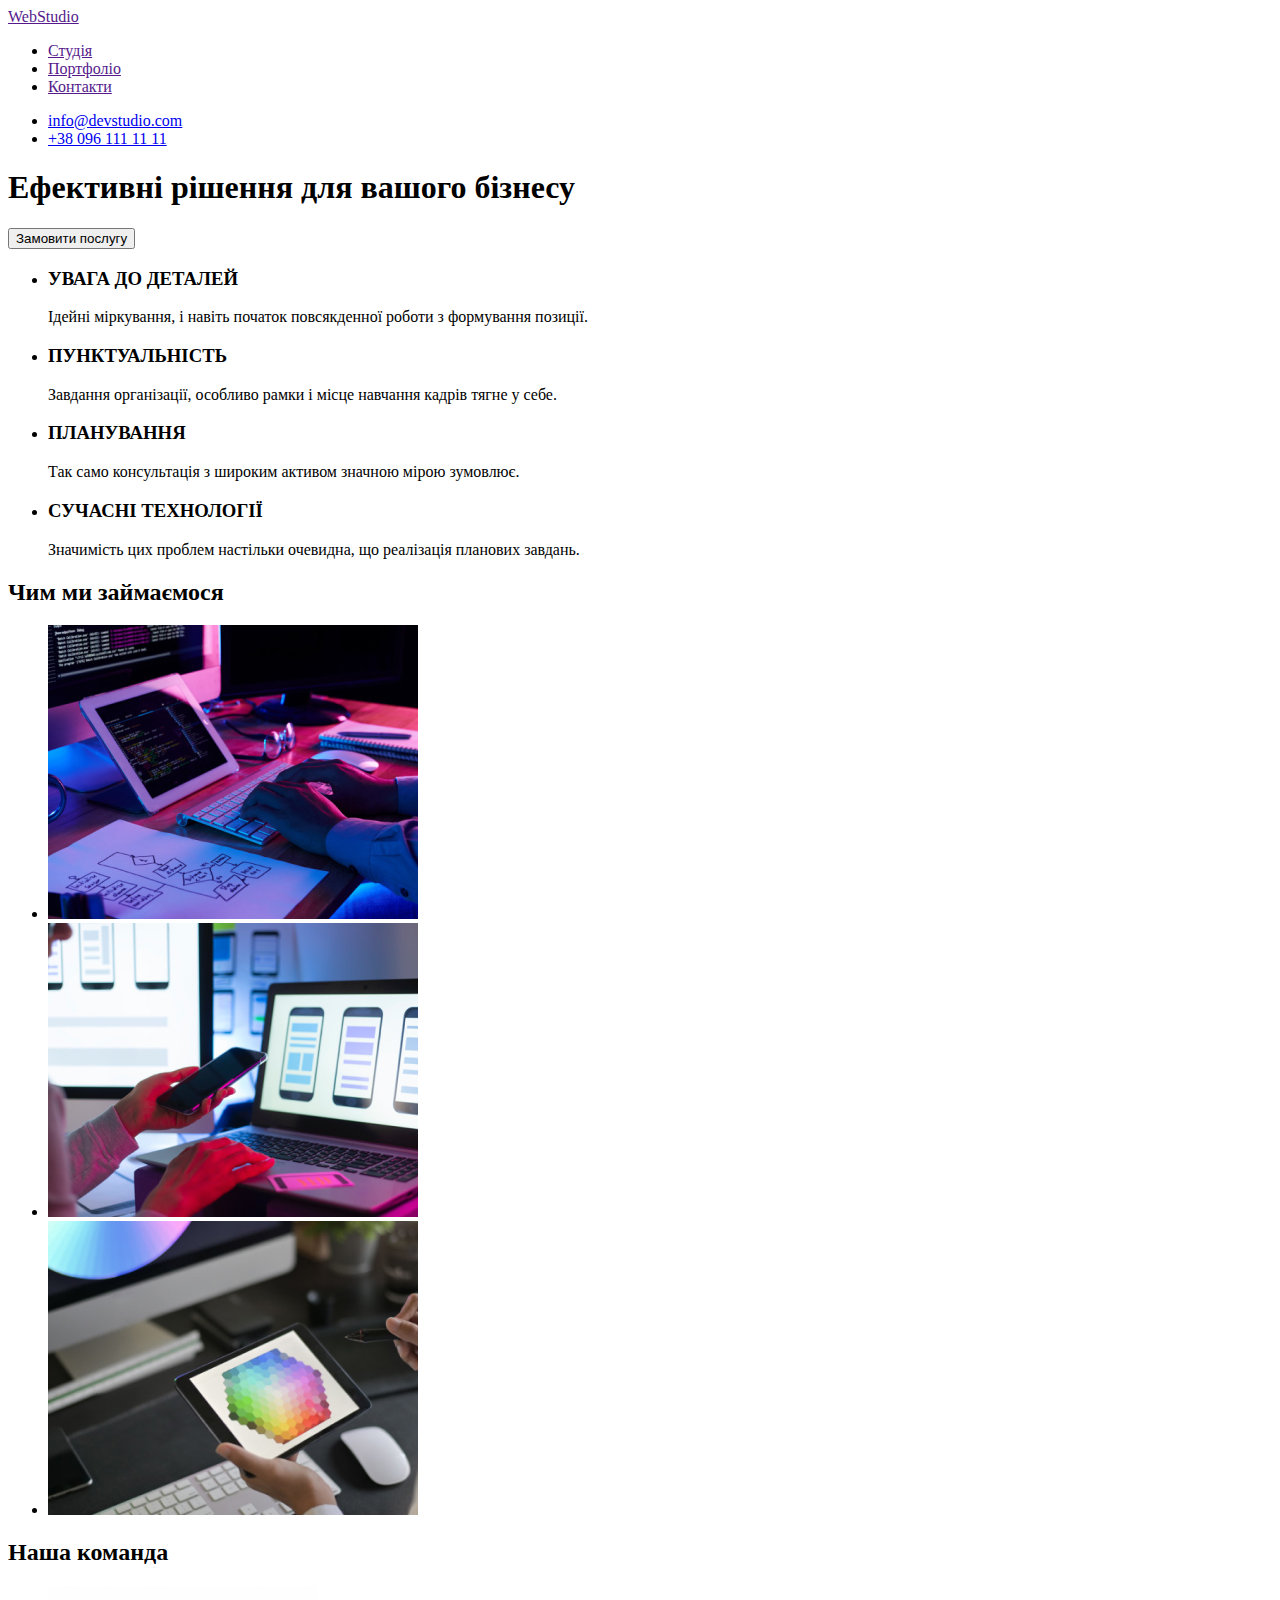
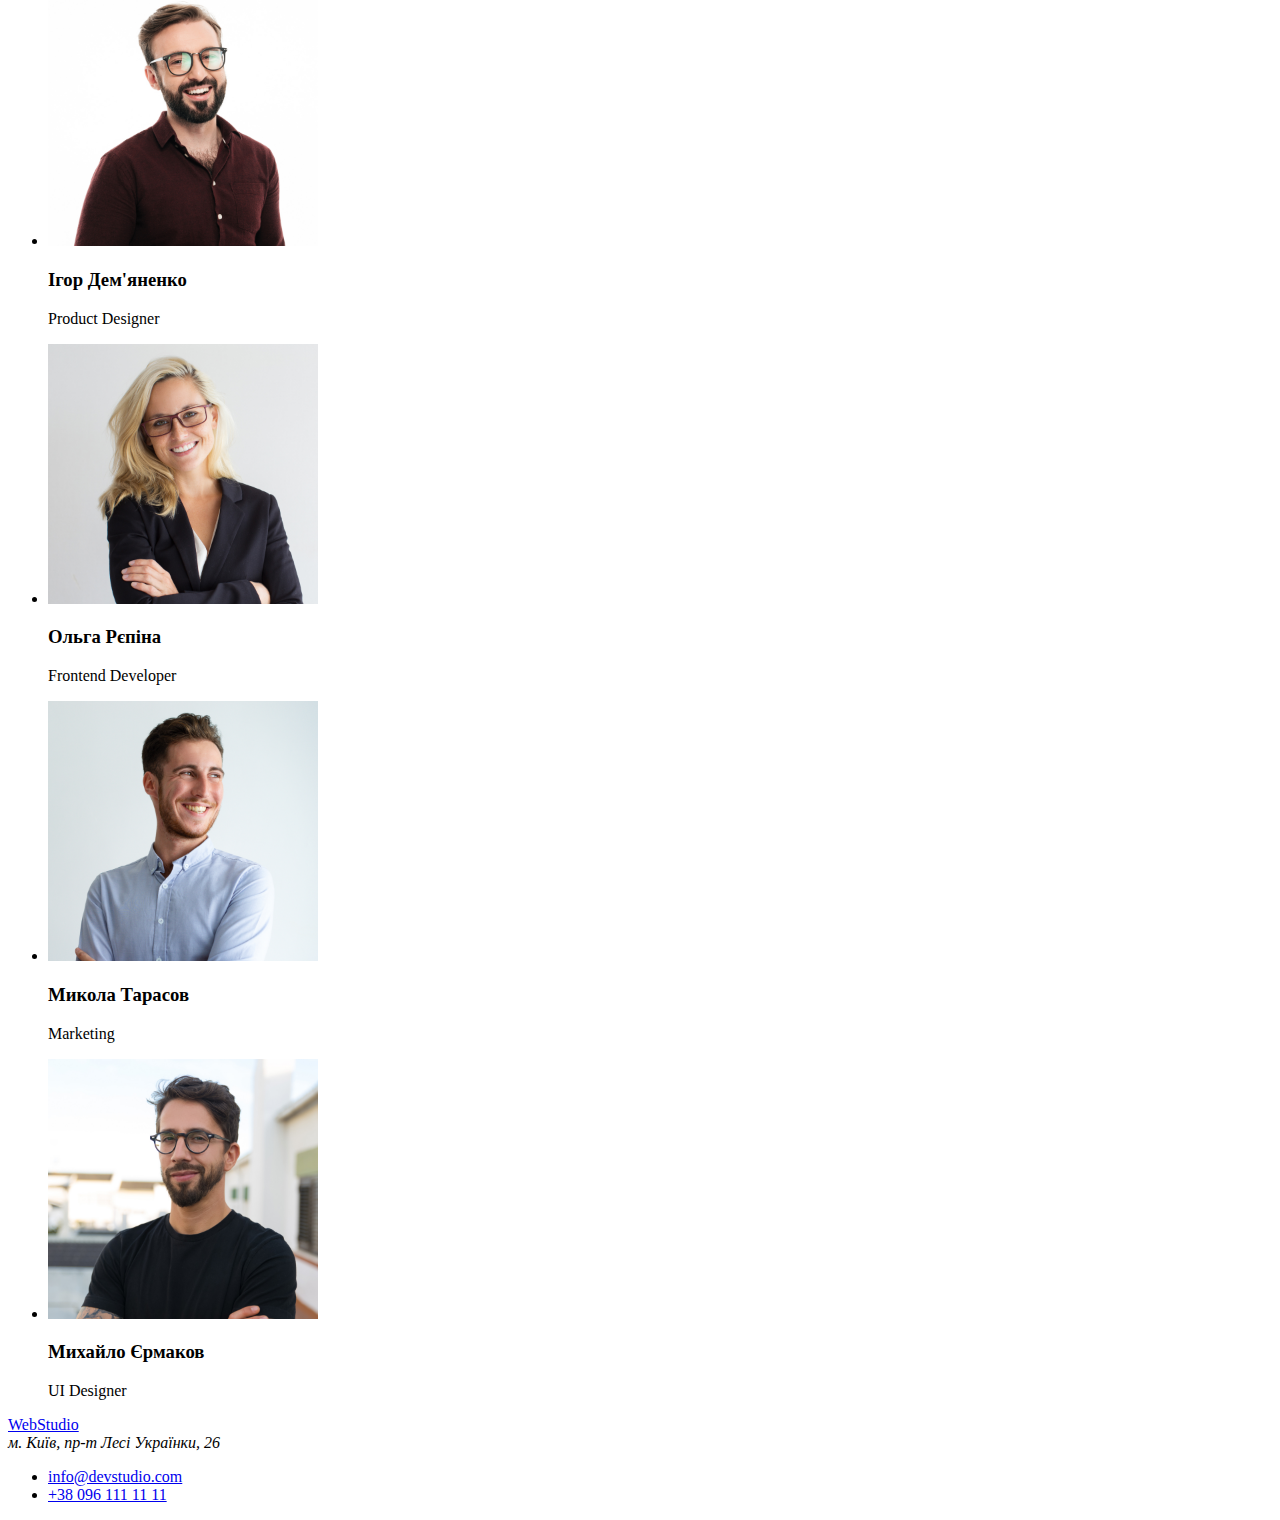
==== index.html @ b0138ae0 "add styles" ====
<!DOCTYPE html>
<html lang="uk">
  <head>
    <meta charset="UTF-8" />
    <meta http-equiv="X-UA-Compatible" content="IE=edge" />
    <meta name="viewport" content="width=device-width, initial-scale=1.0" />
    <title>Document</title>
    <link rel="stylesheet" href="./css/styles.css">
    <link href="https://fonts.googleapis.com/css2?family=Raleway:wght@700&family=Roboto:wght@400;500;700;900&display=swap" rel="stylesheet">
  </head>

  <body>
    <!--Верхня частина-->
    <header>
      <a href="">WebStudio</a>
      <nav>
        <ul>
          <li><a href="">Студія</a></li>
          <li><a href="">Портфоліо</a></li>
          <li><a href="">Контакти</a></li>
        </ul>
      </nav>
      <ul>
        <li><a href="mailto:info@devstudio.com">info@devstudio.com</a></li>
        <li><a href="tel:+380961111111">+38 096 111 11 11</a></li>
      </ul>
    </header>

    <main>
      <!--Головна частина-->
      <section class="">
        <h1 class="">Ефективні рішення для вашого бізнесу</h1>

        <button type="button">Замовити послугу</button>
      </section>

      <section class="">
        <h2 hidden class="">Переваги</h2>
        <ul>
          <li>
            <h3 class="" >УВАГА ДО ДЕТАЛЕЙ</h3>
            <p class="" >
              Iдейні міркування, і навіть початок повсякденної роботи з
              формування позиції.
            </p>
          </li>
          <li>
            <h3 class="">ПУНКТУАЛЬНІСТЬ</h3>
            <p class="">
              Завдання організації, особливо рамки і місце навчання кадрів тягне
              у себе.
            </p>
          </li>
          <li>
            <h3 class="">ПЛАНУВАННЯ</h3>
            <p class="">
              Так само консультація з широким активом значною мірою зумовлює.
            </p>
          </li>
          <li>
            <h3 class="">СУЧАСНІ ТЕХНОЛОГІЇ</h3>
            <p class="">
              Значимість цих проблем настільки очевидна, що реалізація планових
              завдань.
            </p>
          </li>
        </ul>
      </section>

      <section>
        <!--Блок чим ми займаємося-->
        <h2>Чим ми займаємося</h2>
        <ul>
          <li>
            <img src="./images/img4.jpg" alt="Написання коду" width="370" />
          </li>
          <li>
            <img
              src="./images/img5.jpg"
              alt="Написання коду для смартфону"
              width="370"
            />
          </li>
          <li>
            <img
              src="./images/img6.jpg"
              alt="Планшет з набором кольорів"
              width="370"
            />
          </li>
        </ul>
      </section>

      <section class="">
        <!--Блок наша команда-->
        <h2 class="">Наша команда</h2>
        <ul>
          <li>
            <img src="./images/img.jpg" alt="чоловік в окулярах" width="270" />
            <h3>Ігор Дем'яненко</h3>
            <p>Product Designer</p>
          </li>

          <li>
            <img
              src="./images/img1.jpg"
              alt="Блондинка в окулярах "
              width="270"
            />
            <h3>Ольга Рєпіна</h3>
            <p>Frontend Developer</p>
          </li>

          <li>
            <img src="./images/img2.jpg" alt="чоловік з бородою" width="270" />
            <h3>Микола Тарасов</h3>
            <p>Marketing</p>
          </li>

          <li>
            <img
              src="./images/img3.jpg"
              alt="чоловік в окулярах з бородою"
              width="270"
            />
            <h3>Михайло Єрмаков</h3>
            <p>UI Designer</p>
          </li>
        </ul>
      </section>
    </main>

    <footer>
      <!--Підвал сторінки-->
      <a href="./index.html">WebStudio</a>
      <address>м. Київ, пр-т Лесі Українки, 26</address>

      <ul>
        <li><a href="mailto:info@devstudio.com">info@devstudio.com</a></li>
        <li><a href="tel:+380961111111">+38 096 111 11 11</a></li>
      </ul>
    </footer>
  </body>
</html>
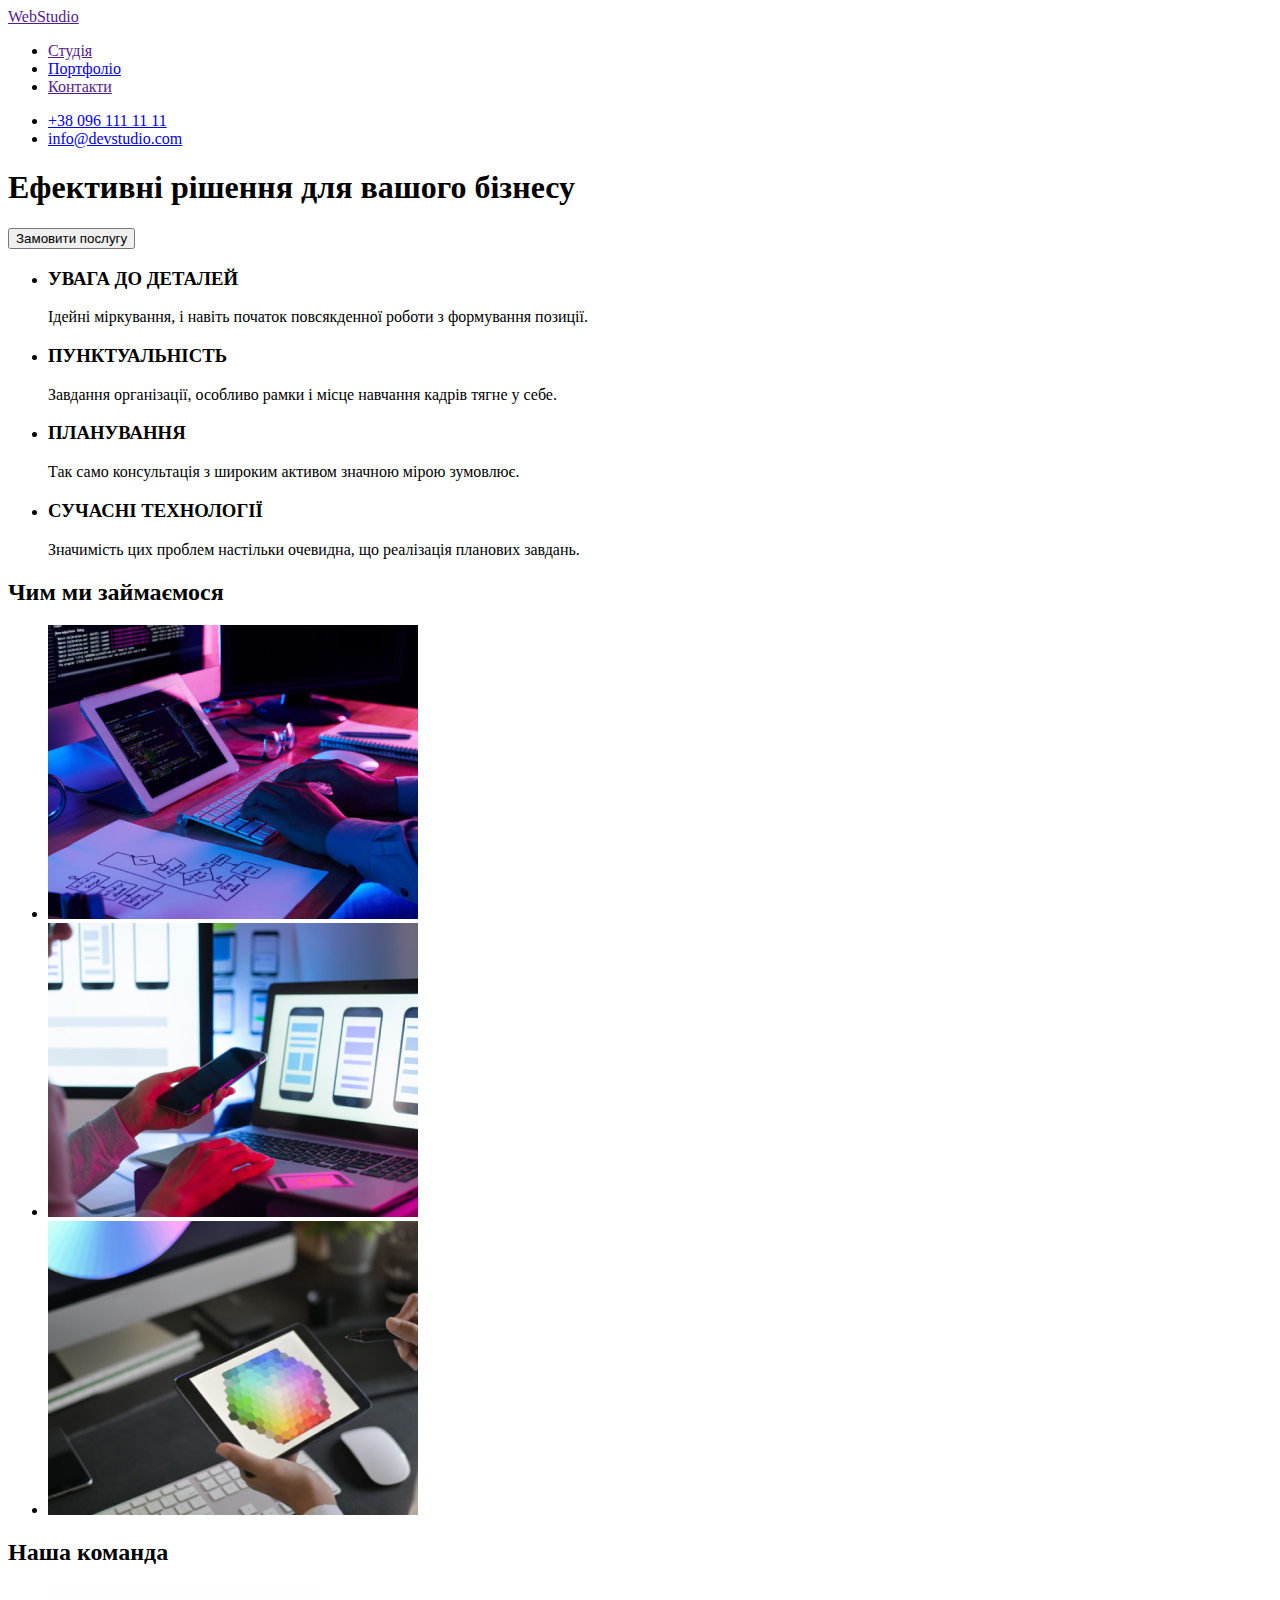
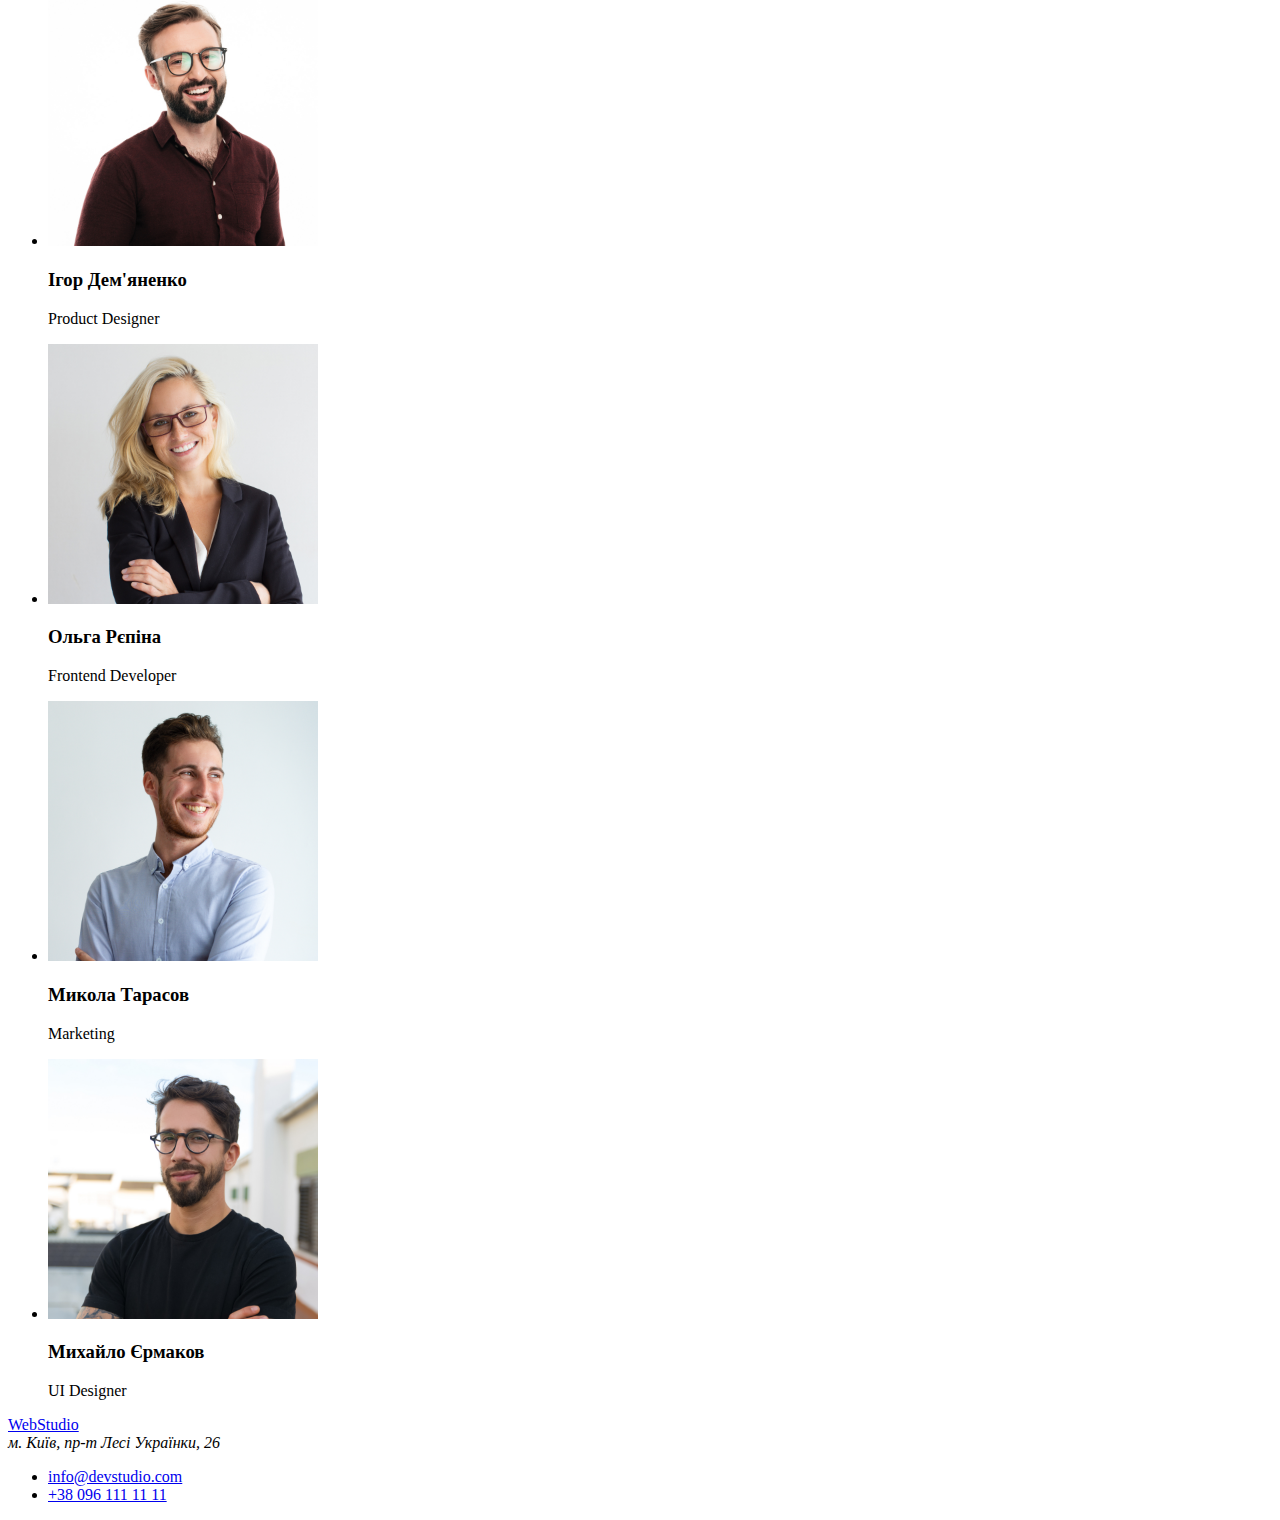
==== commit e9f4cb88: "add styless" ====
--- a/index.html
+++ b/index.html
@@ -5,61 +5,67 @@
     <meta http-equiv="X-UA-Compatible" content="IE=edge" />
     <meta name="viewport" content="width=device-width, initial-scale=1.0" />
     <title>Document</title>
-    <link rel="stylesheet" href="./css/styles.css">
-    <link href="https://fonts.googleapis.com/css2?family=Raleway:wght@700&family=Roboto:wght@400;500;700;900&display=swap" rel="stylesheet">
+    <link
+      href="https://fonts.googleapis.com/css2?family=Raleway:wght@700&family=Roboto:wght@400;500;700;900&display=swap"
+      rel="stylesheet"
+    />
+    <link rel="stylesheet" href="./css/styles.css" />
+    
   </head>
 
-  <body>
+  <body class="page">
     <!--Верхня частина-->
-    <header>
-      <a href="">WebStudio</a>
-      <nav>
-        <ul>
-          <li><a href="">Студія</a></li>
-          <li><a href="">Портфоліо</a></li>
-          <li><a href="">Контакти</a></li>
+    <header class="header">
+      <a clas="logo" href="">WebStudio</a>
+      <nav class="header-nav">
+        <ul class="list">
+          <li class="list-item" clas="list-iitem-studio"><a href="">Студія</a></li>
+          <li class="list-item"><a href="./portfolio.html">Портфоліо</a></li>
+          <li class="list-item"><a href="">Контакти</a></li>
         </ul>
       </nav>
       <ul>
-        <li><a href="mailto:info@devstudio.com">info@devstudio.com</a></li>
-        <li><a href="tel:+380961111111">+38 096 111 11 11</a></li>
+        <li class="link"><a class="link-text" href="tel:+380961111111">+38 096 111 11 11</a></li>
+        <li class="link">
+          <a class="link-text" href="mailto:info@devstudio.com">info@devstudio.com</a>
+        </li>
       </ul>
     </header>
 
     <main>
       <!--Головна частина-->
-      <section class="">
-        <h1 class="">Ефективні рішення для вашого бізнесу</h1>
+      <section class="main">
+        <h1>Ефективні рішення для вашого бізнесу</h1>
 
-        <button type="button">Замовити послугу</button>
+        <button class="btn" type="btn">Замовити послугу</button>
       </section>
 
-      <section class="">
+      <section class="group">
         <h2 hidden class="">Переваги</h2>
         <ul>
           <li>
-            <h3 class="" >УВАГА ДО ДЕТАЛЕЙ</h3>
-            <p class="" >
+            <h3 class="group-name">УВАГА ДО ДЕТАЛЕЙ</h3>
+            <p class="group-text">
               Iдейні міркування, і навіть початок повсякденної роботи з
               формування позиції.
             </p>
           </li>
           <li>
-            <h3 class="">ПУНКТУАЛЬНІСТЬ</h3>
-            <p class="">
+            <h3 class="group-name">ПУНКТУАЛЬНІСТЬ</h3>
+            <p class="group-text">
               Завдання організації, особливо рамки і місце навчання кадрів тягне
               у себе.
             </p>
           </li>
           <li>
-            <h3 class="">ПЛАНУВАННЯ</h3>
-            <p class="">
+            <h3 class="group-name">ПЛАНУВАННЯ</h3>
+            <p class="group-text">
               Так само консультація з широким активом значною мірою зумовлює.
             </p>
           </li>
           <li>
-            <h3 class="">СУЧАСНІ ТЕХНОЛОГІЇ</h3>
-            <p class="">
+            <h3 class="group-name">СУЧАСНІ ТЕХНОЛОГІЇ</h3>
+            <p class="group-text">
               Значимість цих проблем настільки очевидна, що реалізація планових
               завдань.
             </p>
@@ -67,7 +73,7 @@
         </ul>
       </section>
 
-      <section>
+      <section class="duty">
         <!--Блок чим ми займаємося-->
         <h2>Чим ми займаємося</h2>
         <ul>
@@ -91,7 +97,7 @@
         </ul>
       </section>
 
-      <section class="">
+      <section class="team">
         <!--Блок наша команда-->
         <h2 class="">Наша команда</h2>
         <ul>
@@ -136,8 +142,8 @@
       <address>м. Київ, пр-т Лесі Українки, 26</address>
 
       <ul>
-        <li><a href="mailto:info@devstudio.com">info@devstudio.com</a></li>
-        <li><a href="tel:+380961111111">+38 096 111 11 11</a></li>
+        <li class="link" ><a class="link-text" href="mailto:info@devstudio.com">info@devstudio.com</a></li>
+        <li class="link" ><a class="link-text" href="tel:+380961111111">+38 096 111 11 11</a></li>
       </ul>
     </footer>
   </body>
--- a/css/styles.css
+++ b/css/styles.css
@@ -0,0 +1,14 @@
+:root {
+    /* Fonts */
+    --main-fonts: Roboto, sans-serif; 
+
+    /* Text colours */
+     --main-txt-color:#212121;
+
+    /* Background colours */
+    --main-bg-color:#F5F4FA;
+
+     /* Others */
+
+}
+
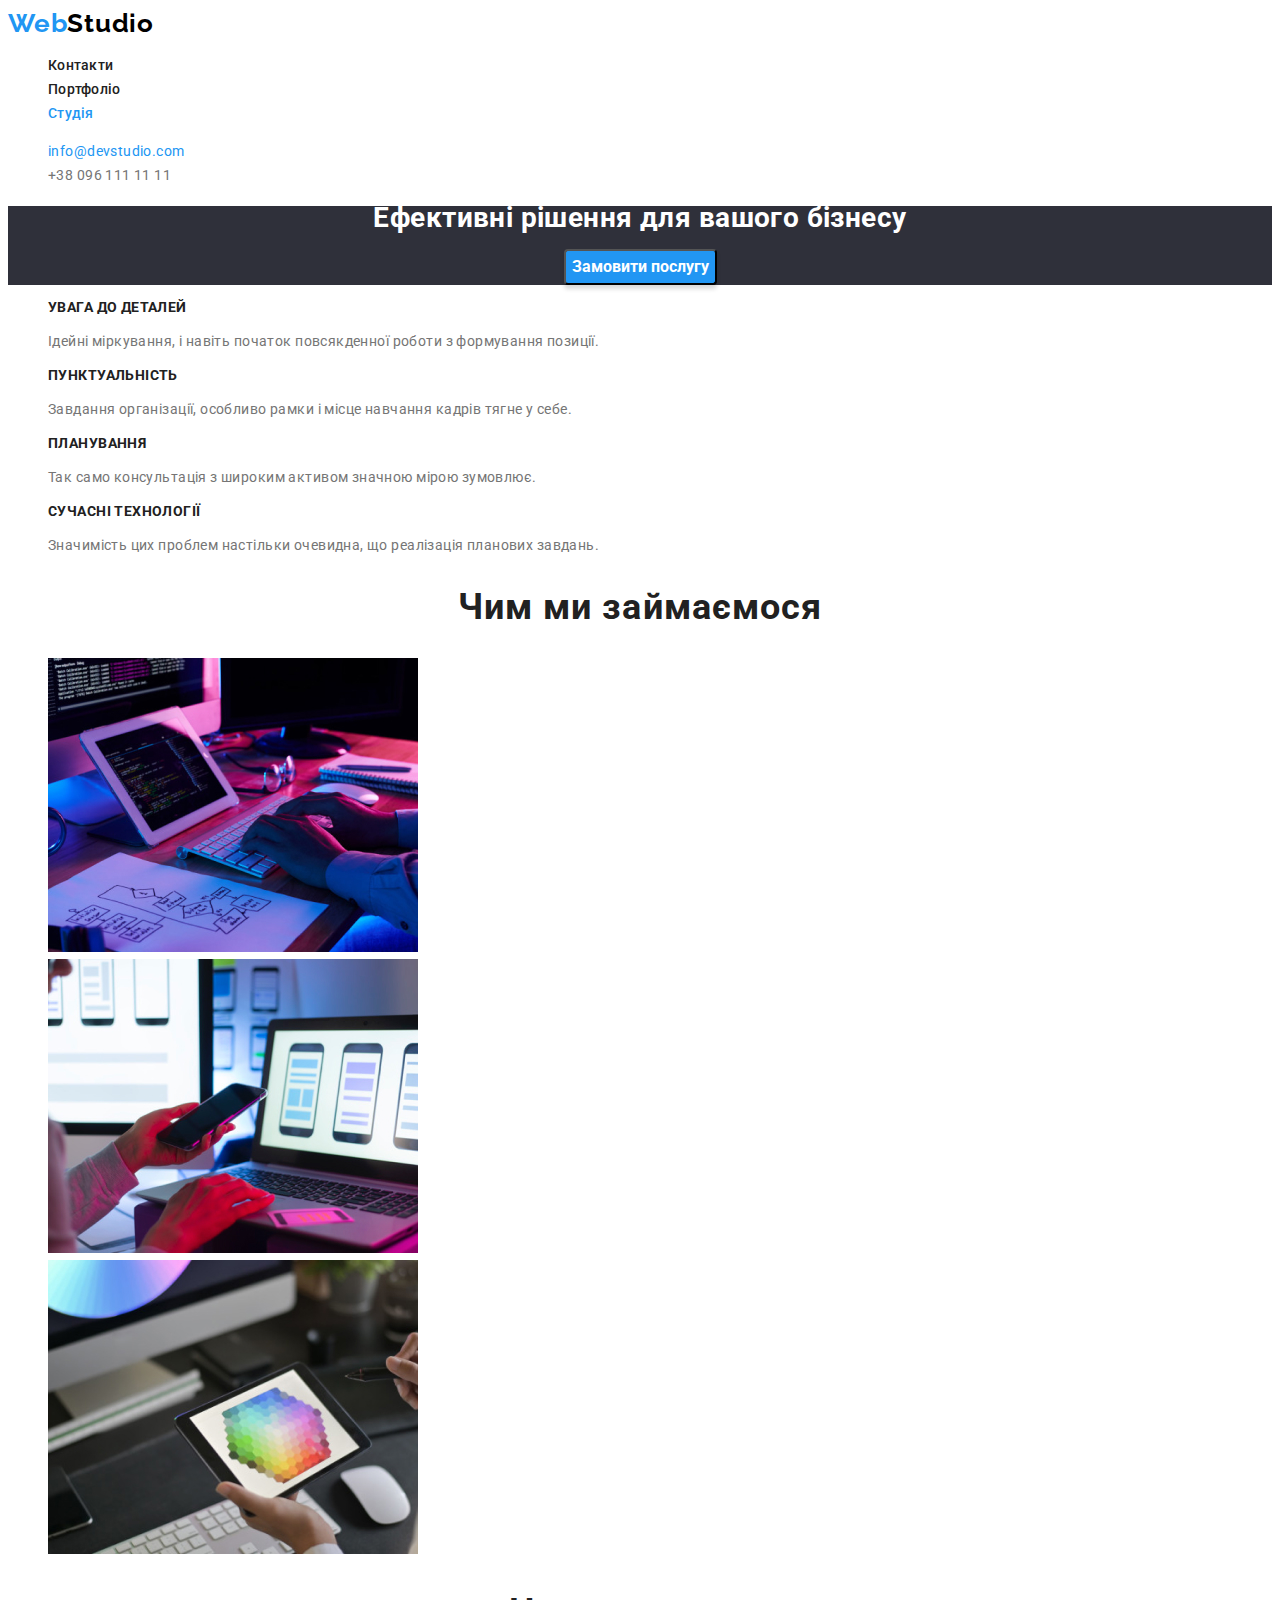
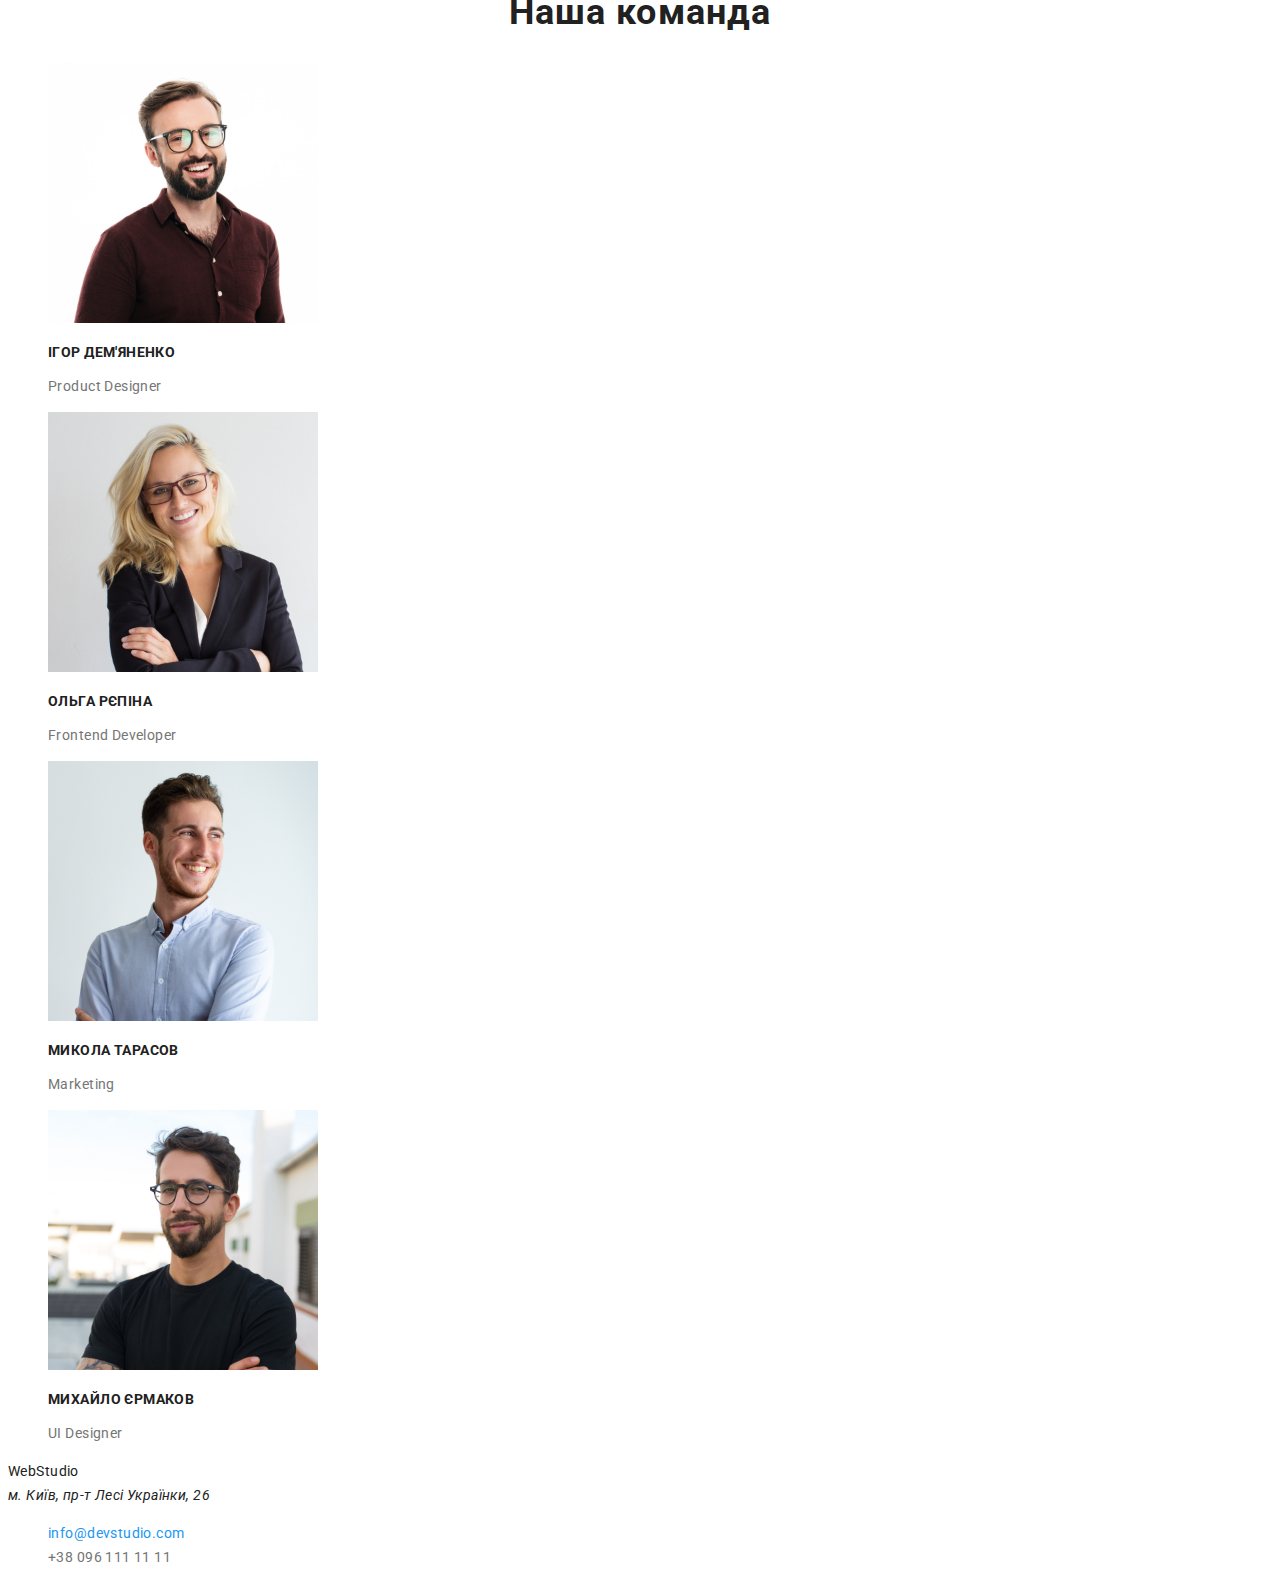
==== commit 47b1feeb: "add btn" ====
--- a/index.html
+++ b/index.html
@@ -5,9 +5,10 @@
     <meta http-equiv="X-UA-Compatible" content="IE=edge" />
     <meta name="viewport" content="width=device-width, initial-scale=1.0" />
     <title>Document</title>
-    <link
-      href="https://fonts.googleapis.com/css2?family=Raleway:wght@700&family=Roboto:wght@400;500;700;900&display=swap"
-      rel="stylesheet"
+    <link rel="preconnect" href="https://fonts.googleapis.com"> 
+      <link rel="preconnect" href="https://fonts.gstatic.com" crossorigin> 
+      <link 
+      href="https://fonts.googleapis.com/css2?family=Raleway:wght@700&family=Roboto:wght@400;500;700&display=swap" rel="stylesheet"
     />
     <link rel="stylesheet" href="./css/styles.css" />
     
@@ -15,22 +16,23 @@
 
   <body class="page">
     <!--Верхня частина-->
-    <header class="header">
-      <a clas="logo" href="">WebStudio</a>
-      <nav class="header-nav">
+    <header>
+      <a href=""><span class="logoweb">Web</span><span class="logostudio">Studio</span></a>
+      <nav>
         <ul class="list">
-          <li class="list-item" clas="list-iitem-studio"><a href="">Студія</a></li>
-          <li class="list-item"><a href="./portfolio.html">Портфоліо</a></li>
-          <li class="list-item"><a href="">Контакти</a></li>
+          <li class="link"><a href="" class="list-link">Контакти</a></li>
+          <li class="link"><a href="./portfolio.html" class="list-link">Портфоліо</a></li>
+          <li class="link"><a href="" class="list-li">Студія</a></li>
         </ul>
       </nav>
-      <ul>
-        <li class="link"><a class="link-text" href="tel:+380961111111">+38 096 111 11 11</a></li>
-        <li class="link">
-          <a class="link-text" href="mailto:info@devstudio.com">info@devstudio.com</a>
-        </li>
+
+      <ul class="list">
+        <li><a href="mailto:info@devstudio.com">info@devstudio.com</a></li>
+        <li><a href="tel:+380961111111"  class="list-number">+38 096 111 11 11</a></li>
       </ul>
+      
     </header>
+
 
     <main>
       <!--Головна частина-->
@@ -42,29 +44,29 @@
 
       <section class="group">
         <h2 hidden class="">Переваги</h2>
-        <ul>
+        <ul class="list">
           <li>
-            <h3 class="group-name">УВАГА ДО ДЕТАЛЕЙ</h3>
+            <h3>УВАГА ДО ДЕТАЛЕЙ</h3>
             <p class="group-text">
               Iдейні міркування, і навіть початок повсякденної роботи з
               формування позиції.
             </p>
           </li>
           <li>
-            <h3 class="group-name">ПУНКТУАЛЬНІСТЬ</h3>
+            <h3>ПУНКТУАЛЬНІСТЬ</h3>
             <p class="group-text">
               Завдання організації, особливо рамки і місце навчання кадрів тягне
               у себе.
             </p>
           </li>
           <li>
-            <h3 class="group-name">ПЛАНУВАННЯ</h3>
+            <h3>ПЛАНУВАННЯ</h3>
             <p class="group-text">
               Так само консультація з широким активом значною мірою зумовлює.
             </p>
           </li>
           <li>
-            <h3 class="group-name">СУЧАСНІ ТЕХНОЛОГІЇ</h3>
+            <h3>СУЧАСНІ ТЕХНОЛОГІЇ</h3>
             <p class="group-text">
               Значимість цих проблем настільки очевидна, що реалізація планових
               завдань.
@@ -76,7 +78,7 @@
       <section class="duty">
         <!--Блок чим ми займаємося-->
         <h2>Чим ми займаємося</h2>
-        <ul>
+        <ul class="list">
           <li>
             <img src="./images/img4.jpg" alt="Написання коду" width="370" />
           </li>
@@ -100,7 +102,7 @@
       <section class="team">
         <!--Блок наша команда-->
         <h2 class="">Наша команда</h2>
-        <ul>
+        <ul class="list">
           <li>
             <img src="./images/img.jpg" alt="чоловік в окулярах" width="270" />
             <h3>Ігор Дем'яненко</h3>
@@ -141,10 +143,11 @@
       <a href="./index.html">WebStudio</a>
       <address>м. Київ, пр-т Лесі Українки, 26</address>
 
-      <ul>
-        <li class="link" ><a class="link-text" href="mailto:info@devstudio.com">info@devstudio.com</a></li>
-        <li class="link" ><a class="link-text" href="tel:+380961111111">+38 096 111 11 11</a></li>
+      <ul class="list">
+        <li><a href="mailto:info@devstudio.com">info@devstudio.com</a></li>
+        <li><a href="tel:+380961111111"  class="list-number">+38 096 111 11 11</a></li>
       </ul>
     </footer>
+
   </body>
 </html>
--- a/css/styles.css
+++ b/css/styles.css
@@ -1,6 +1,7 @@
 :root {
     /* Fonts */
-    --main-fonts: Roboto, sans-serif; 
+    --main-font: Roboto, sans-serif;
+    --secondary-font: Raleway, sans-serif;
 
     /* Text colours */
      --main-txt-color:#212121;
@@ -12,3 +13,115 @@
 
 }
 
+
+.page {
+    font-family:var(--main-font);
+    font-size: 18px;
+    font-size: 14px;
+    line-height: 24px;
+    letter-spacing: 0.03em;
+
+    color: var(--main-txt-color);
+}
+
+/* Reset */
+
+.link {
+    text-decoration: none;
+    color: currentColor;
+}
+.list {
+    list-style: none;
+}
+a {
+    text-decoration: none;
+    color: currentColor;
+}
+
+/**   HEADER   **/
+
+
+.logoweb {
+    font-family:var(--secondary-font);
+    font-weight: 700;
+    font-size: 26px;
+    line-height: 31px;
+    letter-spacing: 0.03em;
+    color: #2196F3;
+}
+.logostudio {
+    font-family:var(--secondary-font);
+    font-weight: 700;
+    font-size: 26px;
+    line-height: 31px;
+    letter-spacing: 0.03em;
+    color: #000000;
+}
+.list-li {
+    font-family:var(--main-font);
+    font-weight: 500;
+    font-size: 14px;
+    line-height: 16px;
+    letter-spacing: 0.02em;
+    color: #2196F3;
+}
+
+.list-link {
+    font-family:var(--main-font);
+    font-size: 14px;
+    font-weight: 500;
+    letter-spacing: 0.02em;
+    line-height: 16px;
+        color: #212121;
+}
+.list {
+    font-family:var(--main-font);
+    
+    color: #2196F3;
+
+}
+.list-number {
+    color:  #757575;
+}
+.main {
+    background-color: #2F303A;
+    color: #FFFFFF;
+text-align: center;
+
+}
+.btn {
+    font-family:inherit;
+font-weight: 700;
+font-size: 16px;
+line-height: 30px;
+background: #2196F3;
+box-shadow: 0px 4px 4px rgba(0, 0, 0, 0.15);
+border-radius: 4px;
+color: #FFFFFF;
+cursor: pointer;
+}
+
+h3 {
+    font-family:var(--main-font);
+  font-weight: 700;
+  line-height: 16px;
+  letter-spacing: 0.03em;
+  text-transform: uppercase;
+  color: #212121;
+  font-size: 14px;
+  
+}
+p {
+    line-height: 24px; 
+    color: #757575;
+}
+h2 {
+    font-family:var(--main-font);
+    line-height: 42px;
+    font-weight: 700;
+    letter-spacing: 0.03em;
+    text-align: center;
+    font-size: 36px;
+    color: #212121;
+}
+
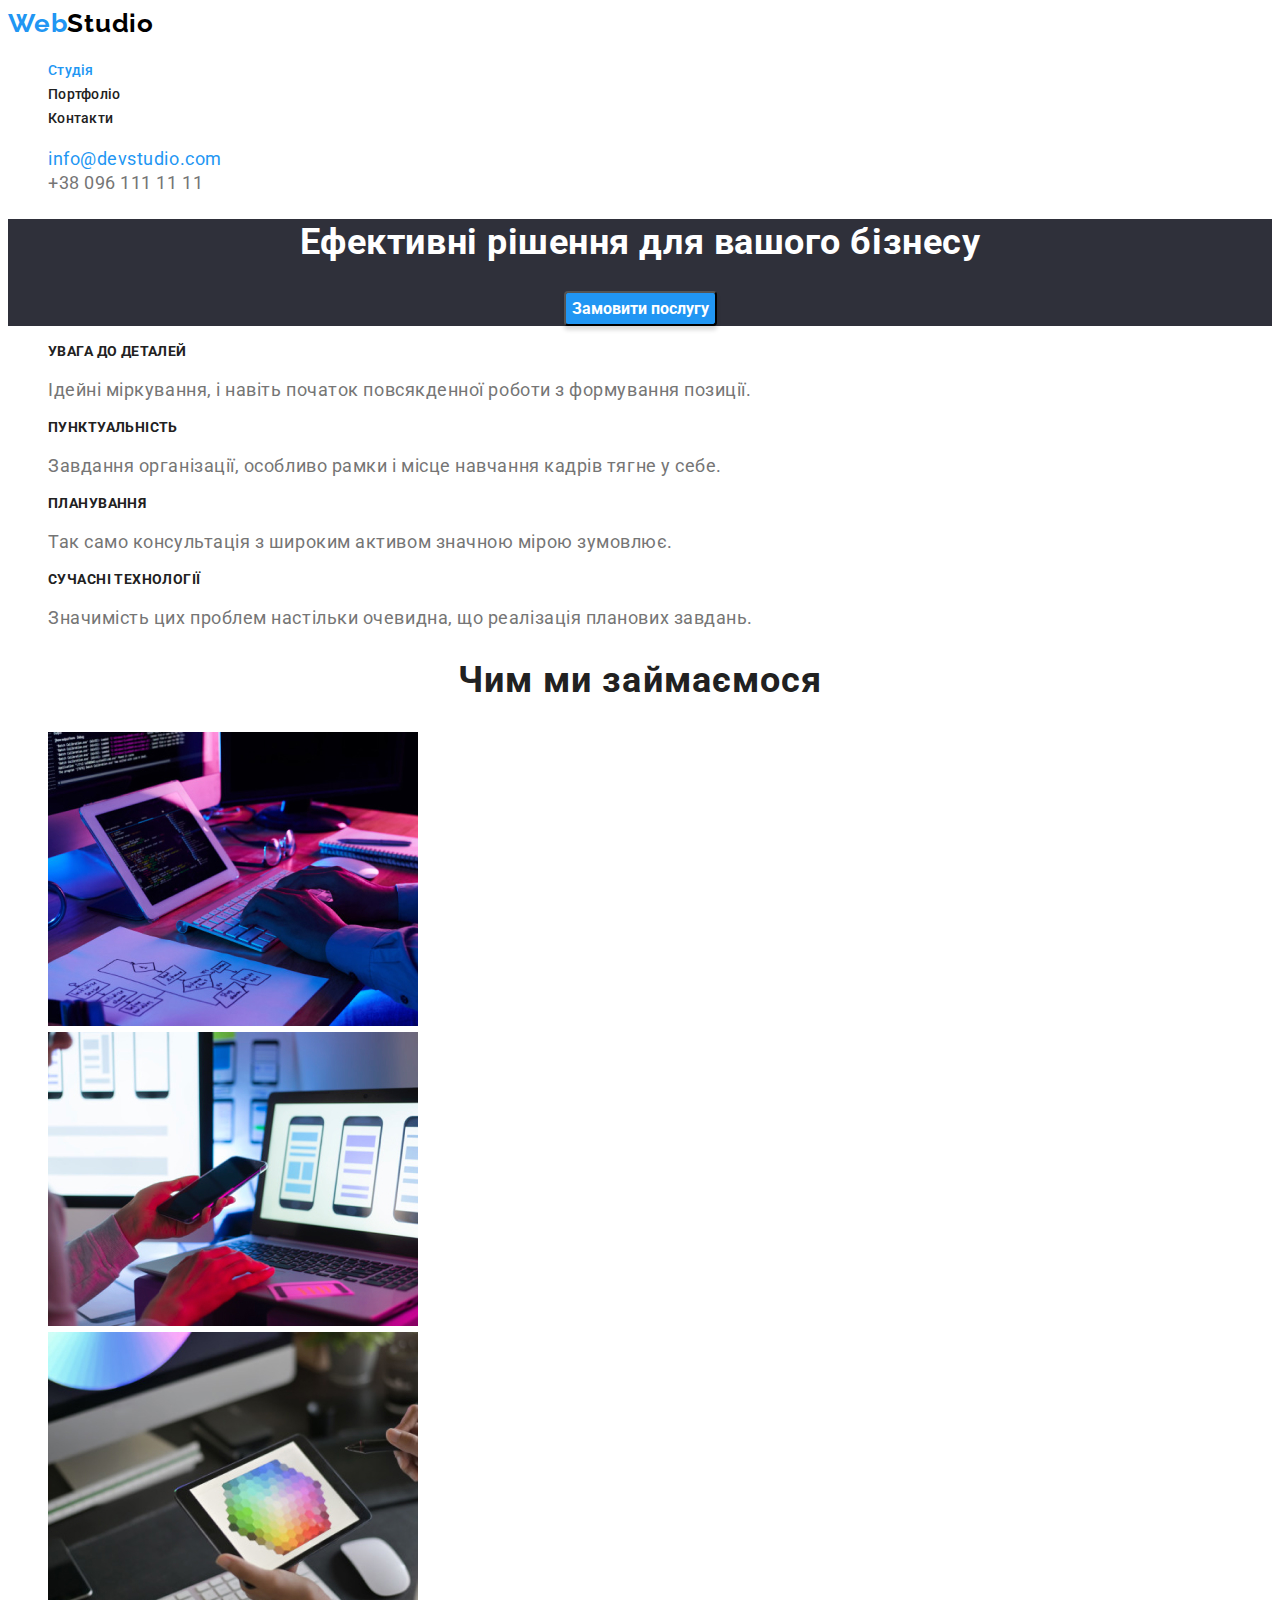
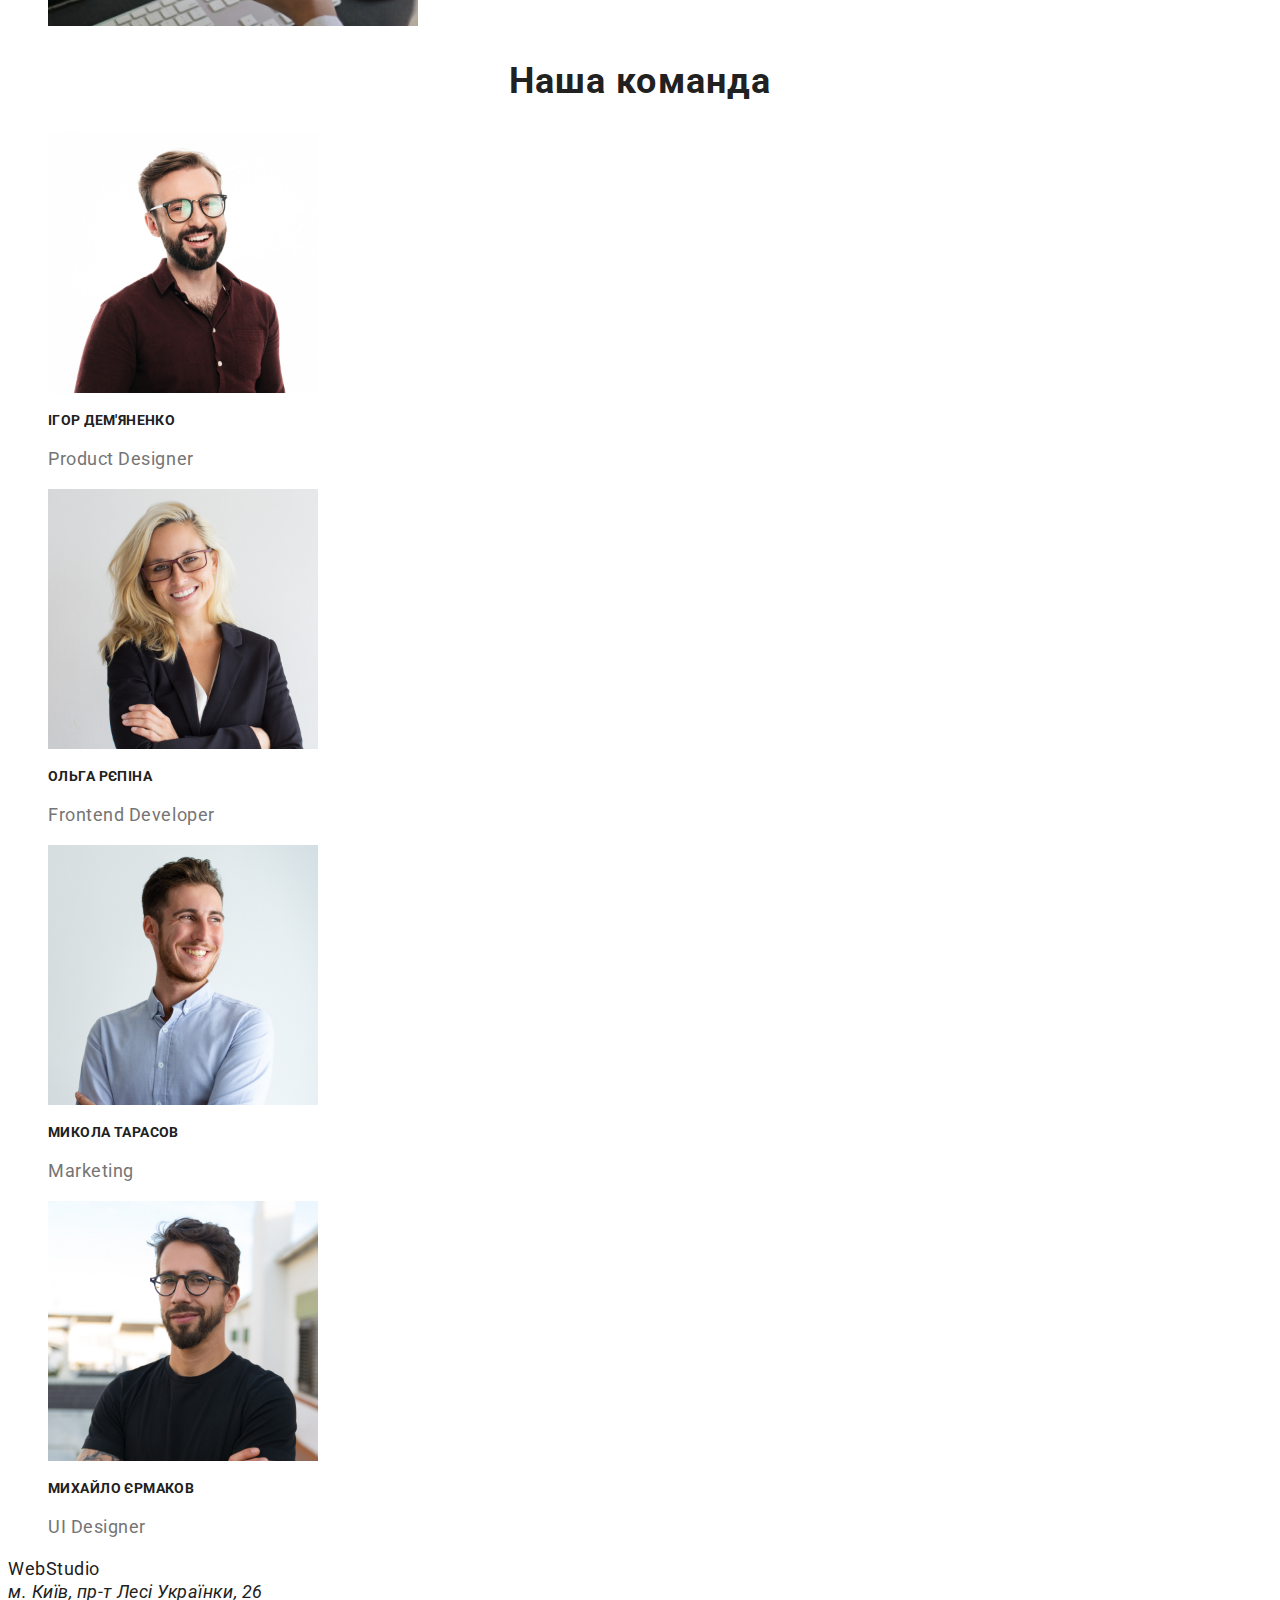
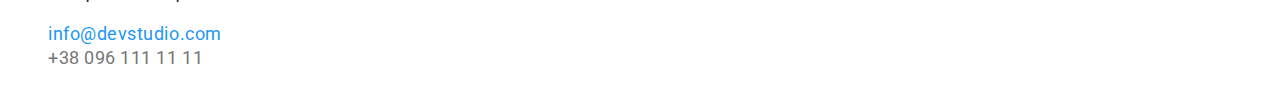
==== commit 01d742c6: "add line" ====
--- a/index.html
+++ b/index.html
@@ -20,9 +20,9 @@
       <a href=""><span class="logoweb">Web</span><span class="logostudio">Studio</span></a>
       <nav>
         <ul class="list">
+          <li class="link"><a href="" class="list-li">Студія</a></li>
+          <li class="link"><a href="./portfolio.html" class="list-link">Портфоліо</a></li>
           <li class="link"><a href="" class="list-link">Контакти</a></li>
-          <li class="link"><a href="./portfolio.html" class="list-link">Портфоліо</a></li>
-          <li class="link"><a href="" class="list-li">Студія</a></li>
         </ul>
       </nav>
 
@@ -39,7 +39,7 @@
       <section class="main">
         <h1>Ефективні рішення для вашого бізнесу</h1>
 
-        <button class="btn" type="btn">Замовити послугу</button>
+        <button class="btn" type="button">Замовити послугу</button>
       </section>
 
       <section class="group">
--- a/css/styles.css
+++ b/css/styles.css
@@ -13,12 +13,10 @@
 
 }
 
-
 .page {
     font-family:var(--main-font);
     font-size: 18px;
-    font-size: 14px;
-    line-height: 24px;
+    line-height: 1.33;
     letter-spacing: 0.03em;
 
     color: var(--main-txt-color);
@@ -45,7 +43,7 @@
     font-family:var(--secondary-font);
     font-weight: 700;
     font-size: 26px;
-    line-height: 31px;
+    line-height: 1.19;
     letter-spacing: 0.03em;
     color: #2196F3;
 }
@@ -53,7 +51,7 @@
     font-family:var(--secondary-font);
     font-weight: 700;
     font-size: 26px;
-    line-height: 31px;
+    line-height: 1.19;
     letter-spacing: 0.03em;
     color: #000000;
 }
@@ -61,7 +59,7 @@
     font-family:var(--main-font);
     font-weight: 500;
     font-size: 14px;
-    line-height: 16px;
+    line-height: 1.14;
     letter-spacing: 0.02em;
     color: #2196F3;
 }
@@ -71,15 +69,15 @@
     font-size: 14px;
     font-weight: 500;
     letter-spacing: 0.02em;
-    line-height: 16px;
+    line-height: 1.14;
         color: #212121;
 }
 .list {
     font-family:var(--main-font);
     
     color: #2196F3;
+}
 
-}
 .list-number {
     color:  #757575;
 }
@@ -87,13 +85,13 @@
     background-color: #2F303A;
     color: #FFFFFF;
 text-align: center;
+}
 
-}
 .btn {
     font-family:inherit;
 font-weight: 700;
 font-size: 16px;
-line-height: 30px;
+line-height: 1.85;
 background: #2196F3;
 box-shadow: 0px 4px 4px rgba(0, 0, 0, 0.15);
 border-radius: 4px;
@@ -104,20 +102,21 @@
 h3 {
     font-family:var(--main-font);
   font-weight: 700;
-  line-height: 16px;
+  line-height: 1.14;
   letter-spacing: 0.03em;
   text-transform: uppercase;
   color: #212121;
   font-size: 14px;
-  
 }
+
 p {
     line-height: 24px; 
     color: #757575;
 }
+
 h2 {
     font-family:var(--main-font);
-    line-height: 42px;
+    line-height: 1.16;
     font-weight: 700;
     letter-spacing: 0.03em;
     text-align: center;
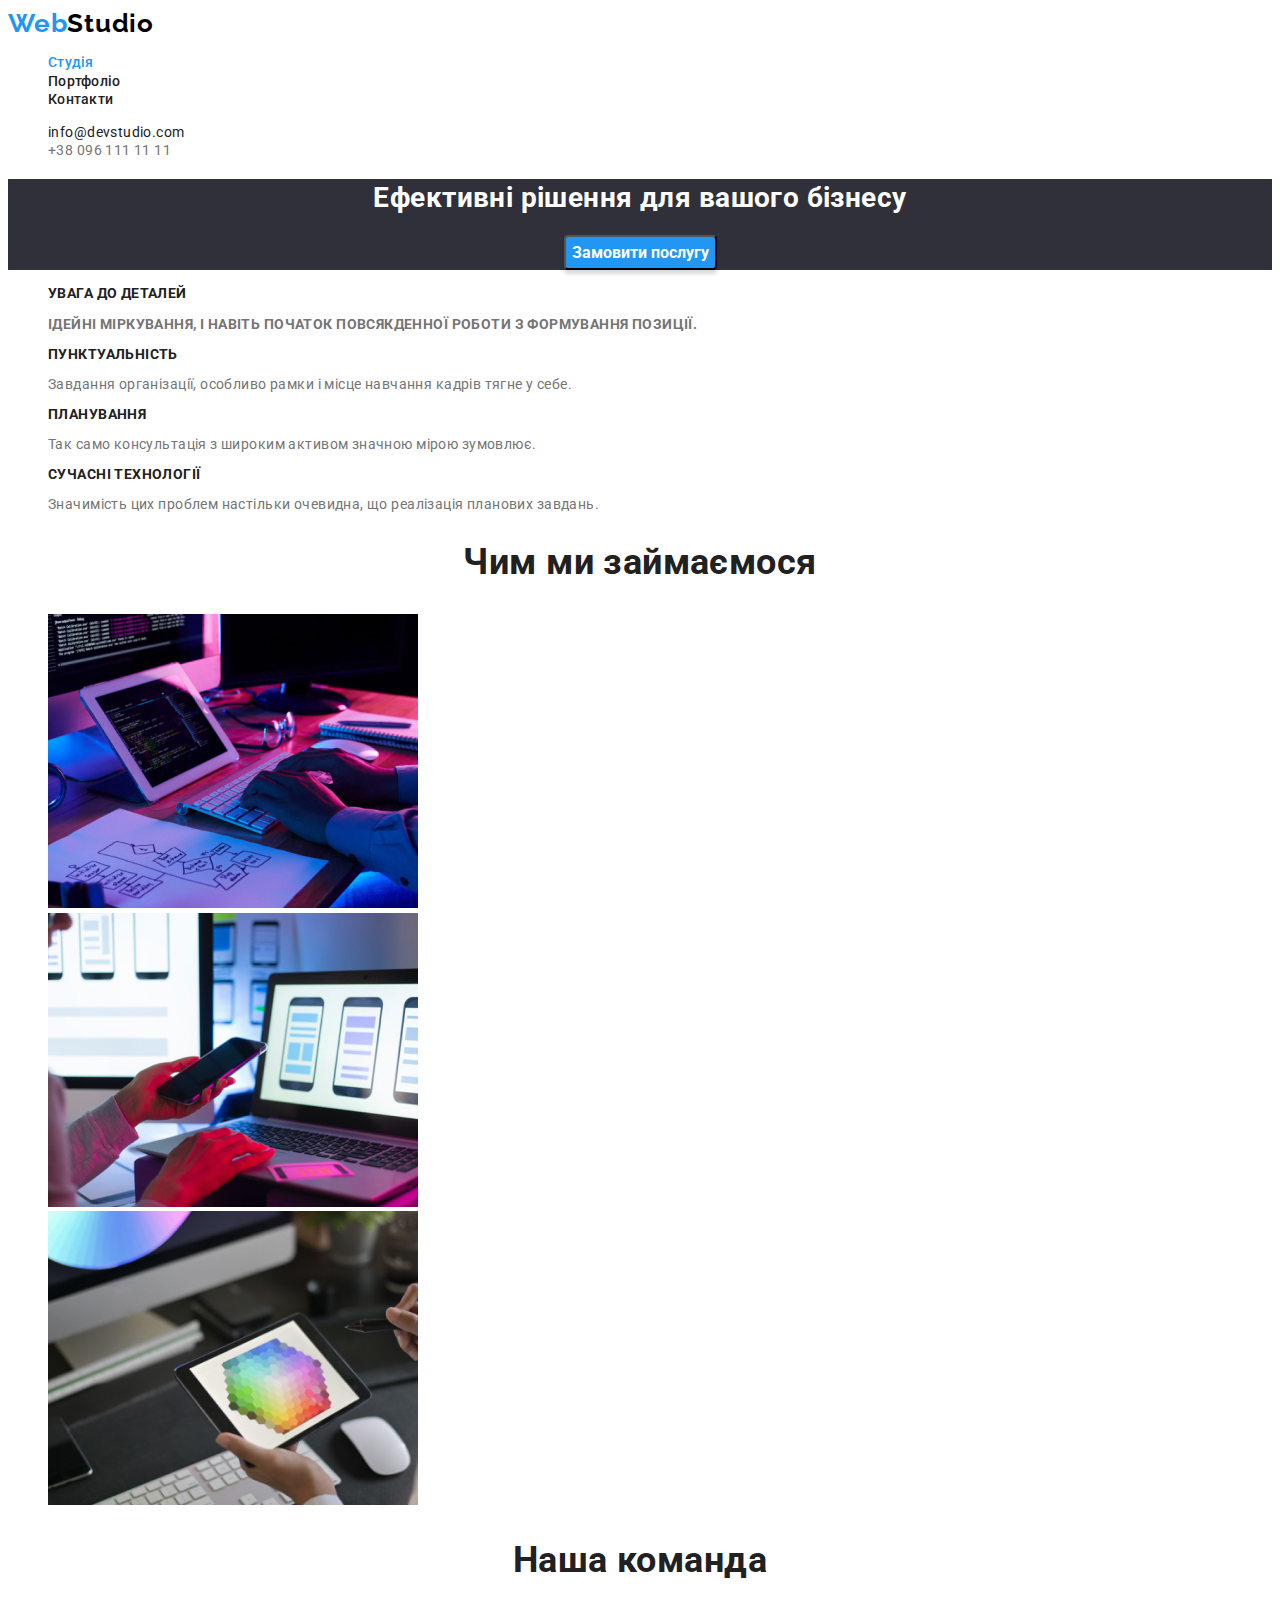
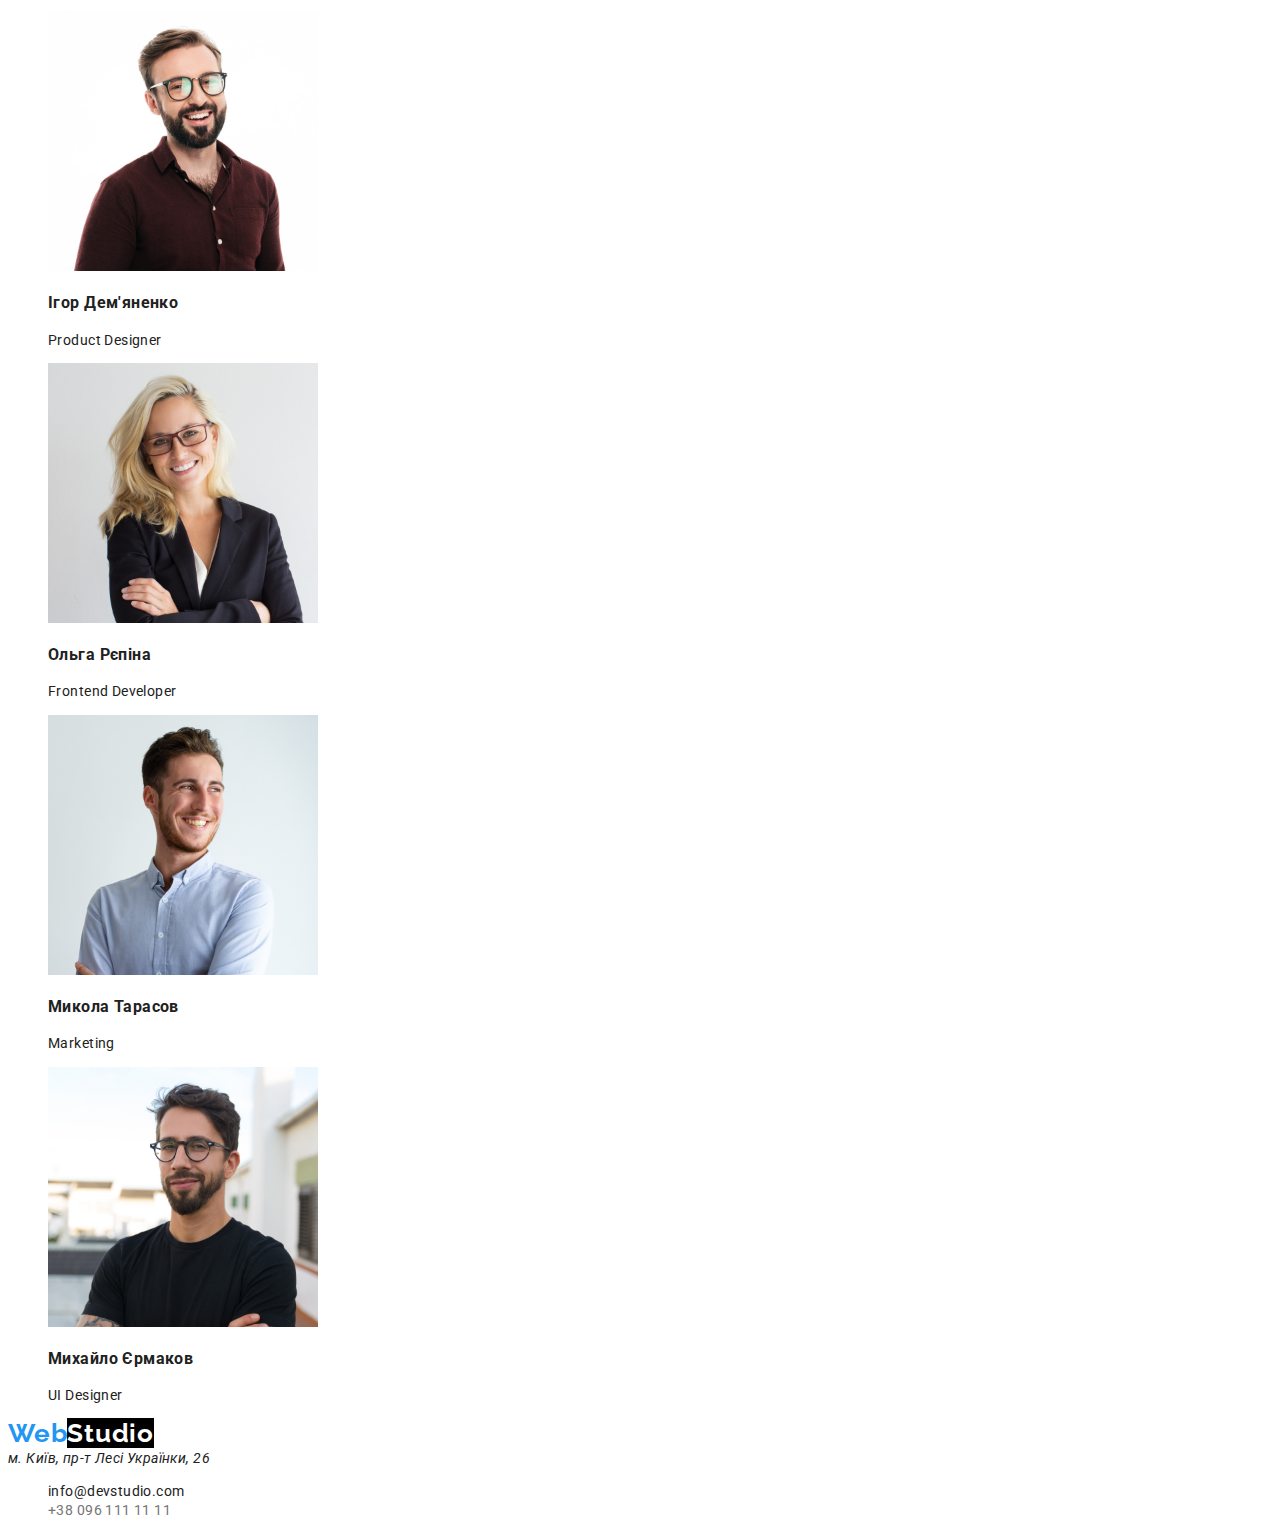
==== commit 6b967544: "improve mistaks" ====
--- a/index.html
+++ b/index.html
@@ -17,12 +17,12 @@
   <body class="page">
     <!--Верхня частина-->
     <header>
-      <a href=""><span class="logoweb">Web</span><span class="logostudio">Studio</span></a>
+      <a><span class="logoweb">Web</span><span class="logostudio">Studio</span></a>
       <nav>
         <ul class="list">
-          <li class="link"><a href="" class="list-li">Студія</a></li>
-          <li class="link"><a href="./portfolio.html" class="list-link">Портфоліо</a></li>
-          <li class="link"><a href="" class="list-link">Контакти</a></li>
+          <li class="list"><a href=""  class="list-li">Студія</a></li>
+          <li class="list"><a href="./portfolio.html" class="list-link">Портфоліо</a></li>
+          <li class="list"><a href="" class="list-link">Контакти</a></li>
         </ul>
       </nav>
 
@@ -46,27 +46,27 @@
         <h2 hidden class="">Переваги</h2>
         <ul class="list">
           <li>
-            <h3>УВАГА ДО ДЕТАЛЕЙ</h3>
+            <h class="group-title"3>УВАГА ДО ДЕТАЛЕЙ</h3>
             <p class="group-text">
               Iдейні міркування, і навіть початок повсякденної роботи з
               формування позиції.
             </p>
           </li>
           <li>
-            <h3>ПУНКТУАЛЬНІСТЬ</h3>
+            <h3 class="group-title">ПУНКТУАЛЬНІСТЬ</h3>
             <p class="group-text">
               Завдання організації, особливо рамки і місце навчання кадрів тягне
               у себе.
             </p>
           </li>
           <li>
-            <h3>ПЛАНУВАННЯ</h3>
+            <h3 class="group-title">ПЛАНУВАННЯ</h3>
             <p class="group-text">
               Так само консультація з широким активом значною мірою зумовлює.
             </p>
           </li>
           <li>
-            <h3>СУЧАСНІ ТЕХНОЛОГІЇ</h3>
+            <h3 class="group-title">СУЧАСНІ ТЕХНОЛОГІЇ</h3>
             <p class="group-text">
               Значимість цих проблем настільки очевидна, що реалізація планових
               завдань.
@@ -77,7 +77,7 @@
 
       <section class="duty">
         <!--Блок чим ми займаємося-->
-        <h2>Чим ми займаємося</h2>
+        <h2 class="section-title">Чим ми займаємося</h2>
         <ul class="list">
           <li>
             <img src="./images/img4.jpg" alt="Написання коду" width="370" />
@@ -101,11 +101,11 @@
 
       <section class="team">
         <!--Блок наша команда-->
-        <h2 class="">Наша команда</h2>
+        <h2 class="section-title">Наша команда</h2>
         <ul class="list">
           <li>
             <img src="./images/img.jpg" alt="чоловік в окулярах" width="270" />
-            <h3>Ігор Дем'яненко</h3>
+            <h3 class="team-title">Ігор Дем'яненко</h3>
             <p>Product Designer</p>
           </li>
 
@@ -115,13 +115,13 @@
               alt="Блондинка в окулярах "
               width="270"
             />
-            <h3>Ольга Рєпіна</h3>
+            <h3 class="team-title">Ольга Рєпіна</h3>
             <p>Frontend Developer</p>
           </li>
 
           <li>
             <img src="./images/img2.jpg" alt="чоловік з бородою" width="270" />
-            <h3>Микола Тарасов</h3>
+            <h3 class="team-title">Микола Тарасов</h3>
             <p>Marketing</p>
           </li>
 
@@ -140,7 +140,7 @@
 
     <footer>
       <!--Підвал сторінки-->
-      <a href="./index.html">WebStudio</a>
+      <a><span class="logoweb">Web</span><span class="logostudiof">Studio</span></a>
       <address>м. Київ, пр-т Лесі Українки, 26</address>
 
       <ul class="list">
--- a/css/styles.css
+++ b/css/styles.css
@@ -5,6 +5,8 @@
 
     /* Text colours */
      --main-txt-color:#212121;
+     --light-txt-color: #FFFF;
+     --akc-txt-color: #2196F3 ;
 
     /* Background colours */
     --main-bg-color:#F5F4FA;
@@ -13,16 +15,8 @@
 
 }
 
-.page {
-    font-family:var(--main-font);
-    font-size: 18px;
-    line-height: 1.33;
-    letter-spacing: 0.03em;
+/* Reset */
 
-    color: var(--main-txt-color);
-}
-
-/* Reset */
 
 .link {
     text-decoration: none;
@@ -36,8 +30,17 @@
     color: currentColor;
 }
 
+.page {
+    font-family:var(--main-font);
+    font-size: 14px;
+    line-height: 1.33;
+    letter-spacing: 0.03em;
+    color: var(--main-txt-color);
+}
+
+
+
 /**   HEADER   **/
-
 
 .logoweb {
     font-family:var(--secondary-font);
@@ -55,6 +58,30 @@
     letter-spacing: 0.03em;
     color: #000000;
 }
+.logostudiof {
+    font-family:var(--secondary-font);
+    font-weight: 700;
+    font-size: 26px;
+    line-height: 1.19;
+    letter-spacing: 0.03em;
+    background-color: #000000;
+    color:var(--light-txt-color);
+}
+.list:hover  {
+   
+    color:var(--akc-txt-color);
+}
+.list:focus:{
+    color:var(--akc-txt-color);
+}
+.link:hover {
+    color:var(--akc-txt-color);
+}
+.link:focus {
+    color:var(--akc-txt-color);
+}
+
+
 .list-li {
     font-family:var(--main-font);
     font-weight: 500;
@@ -71,11 +98,6 @@
     letter-spacing: 0.02em;
     line-height: 1.14;
         color: #212121;
-}
-.list {
-    font-family:var(--main-font);
-    
-    color: #2196F3;
 }
 
 .list-number {
@@ -99,7 +121,7 @@
 cursor: pointer;
 }
 
-h3 {
+.group-title {
     font-family:var(--main-font);
   font-weight: 700;
   line-height: 1.14;
@@ -108,19 +130,50 @@
   color: #212121;
   font-size: 14px;
 }
-
-p {
-    line-height: 24px; 
+.group-text {
+    line-height: 1.14; 
     color: #757575;
 }
 
-h2 {
-    font-family:var(--main-font);
+.section-title {
     line-height: 1.16;
-    font-weight: 700;
-    letter-spacing: 0.03em;
     text-align: center;
     font-size: 36px;
-    color: #212121;
 }
 
+.team-tittle {
+font-size: 16px;
+line-height: 1.18;
+text-align: center;
+letter-spacing: 0.03em;
+
+}
+.work-title {
+font-size: 18px;
+line-height: 2.0;
+letter-spacing: 0.06em;
+}
+.work-text {
+    font-size: 16px;
+    line-height: 1.87;
+    letter-spacing: 0.03em;
+    color: #757575;
+}
+.button {
+    cursor: pointer;
+    border: none;
+    background-color: var(--main-bg-color) ;
+    border-radius: 4px;
+    font-weight: 500;
+    font-size: 16px;
+    line-height: 1.62;
+    text-align: center;
+    color: var(--main-txt-color)
+}
+.button:hover {
+    color: var(--akc-txt-color);
+}
+.button:focus {
+    color: var(--akc-txt-color);
+}
+
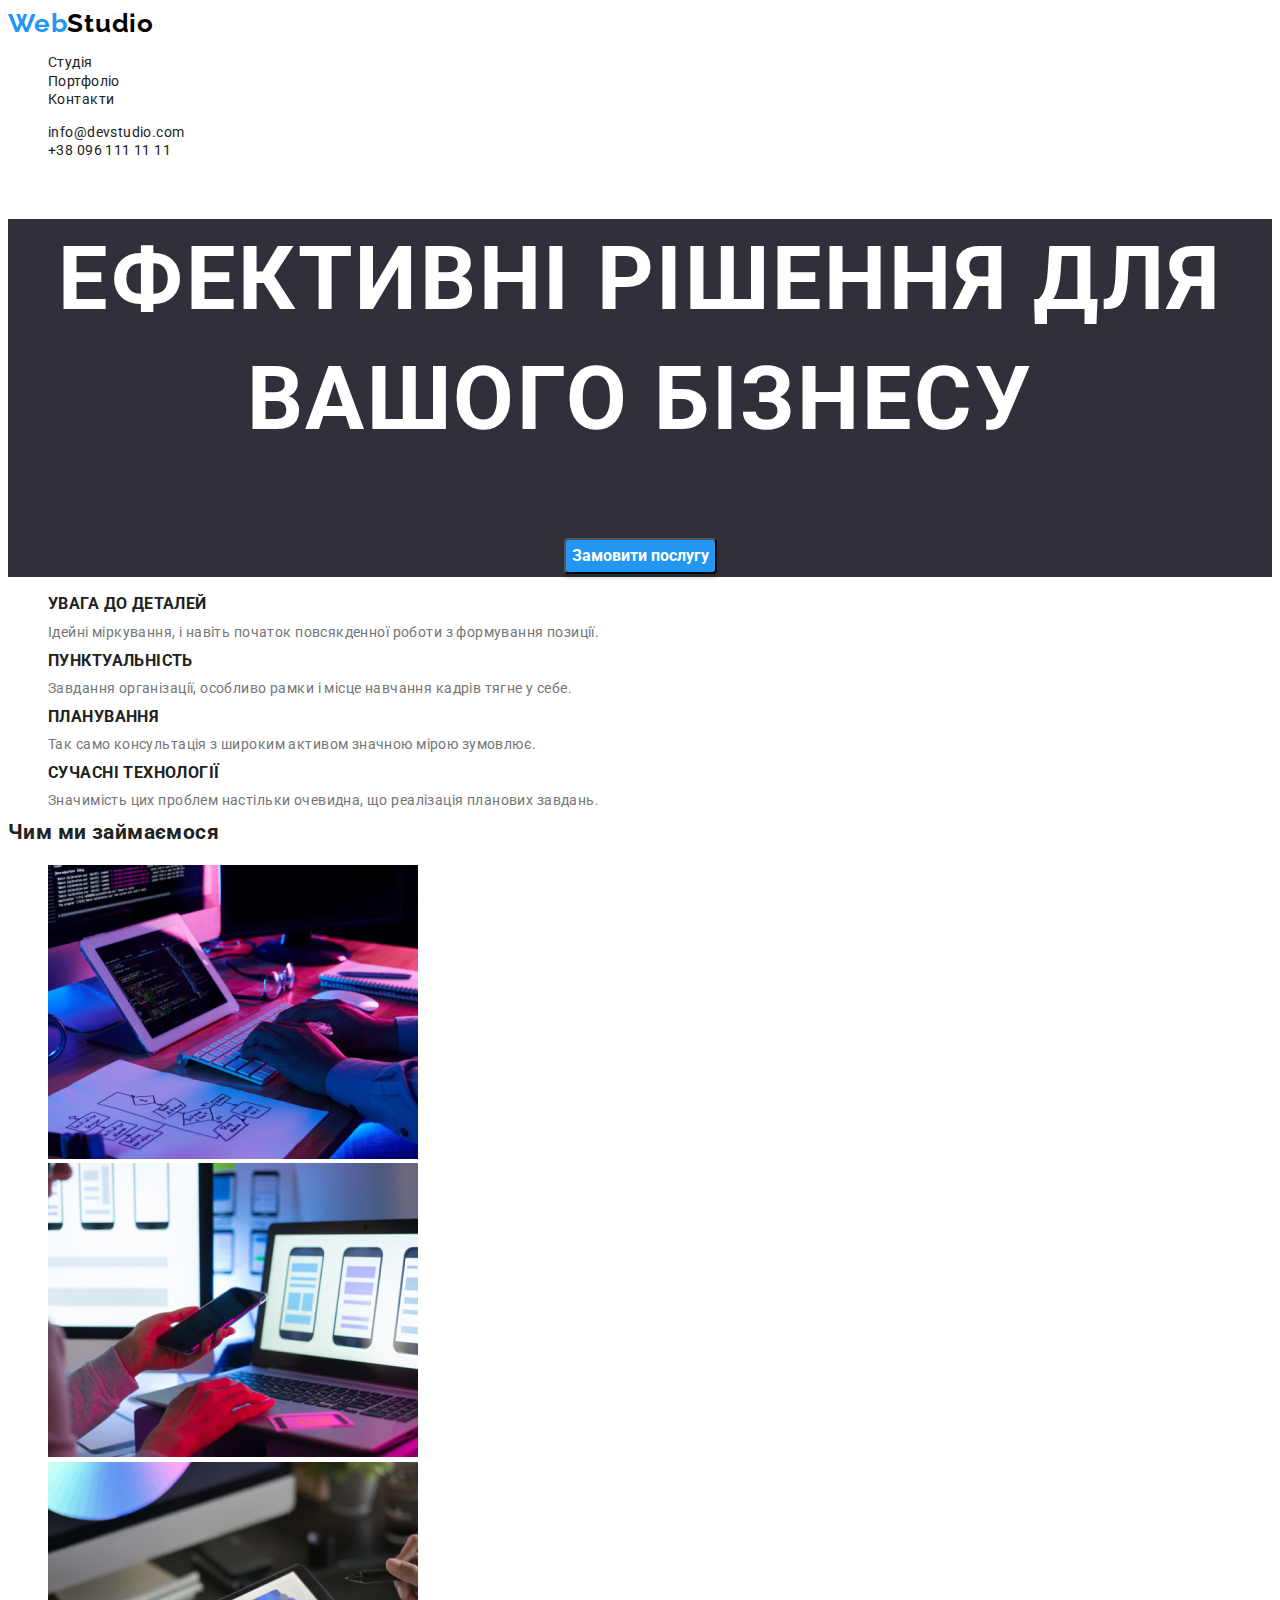
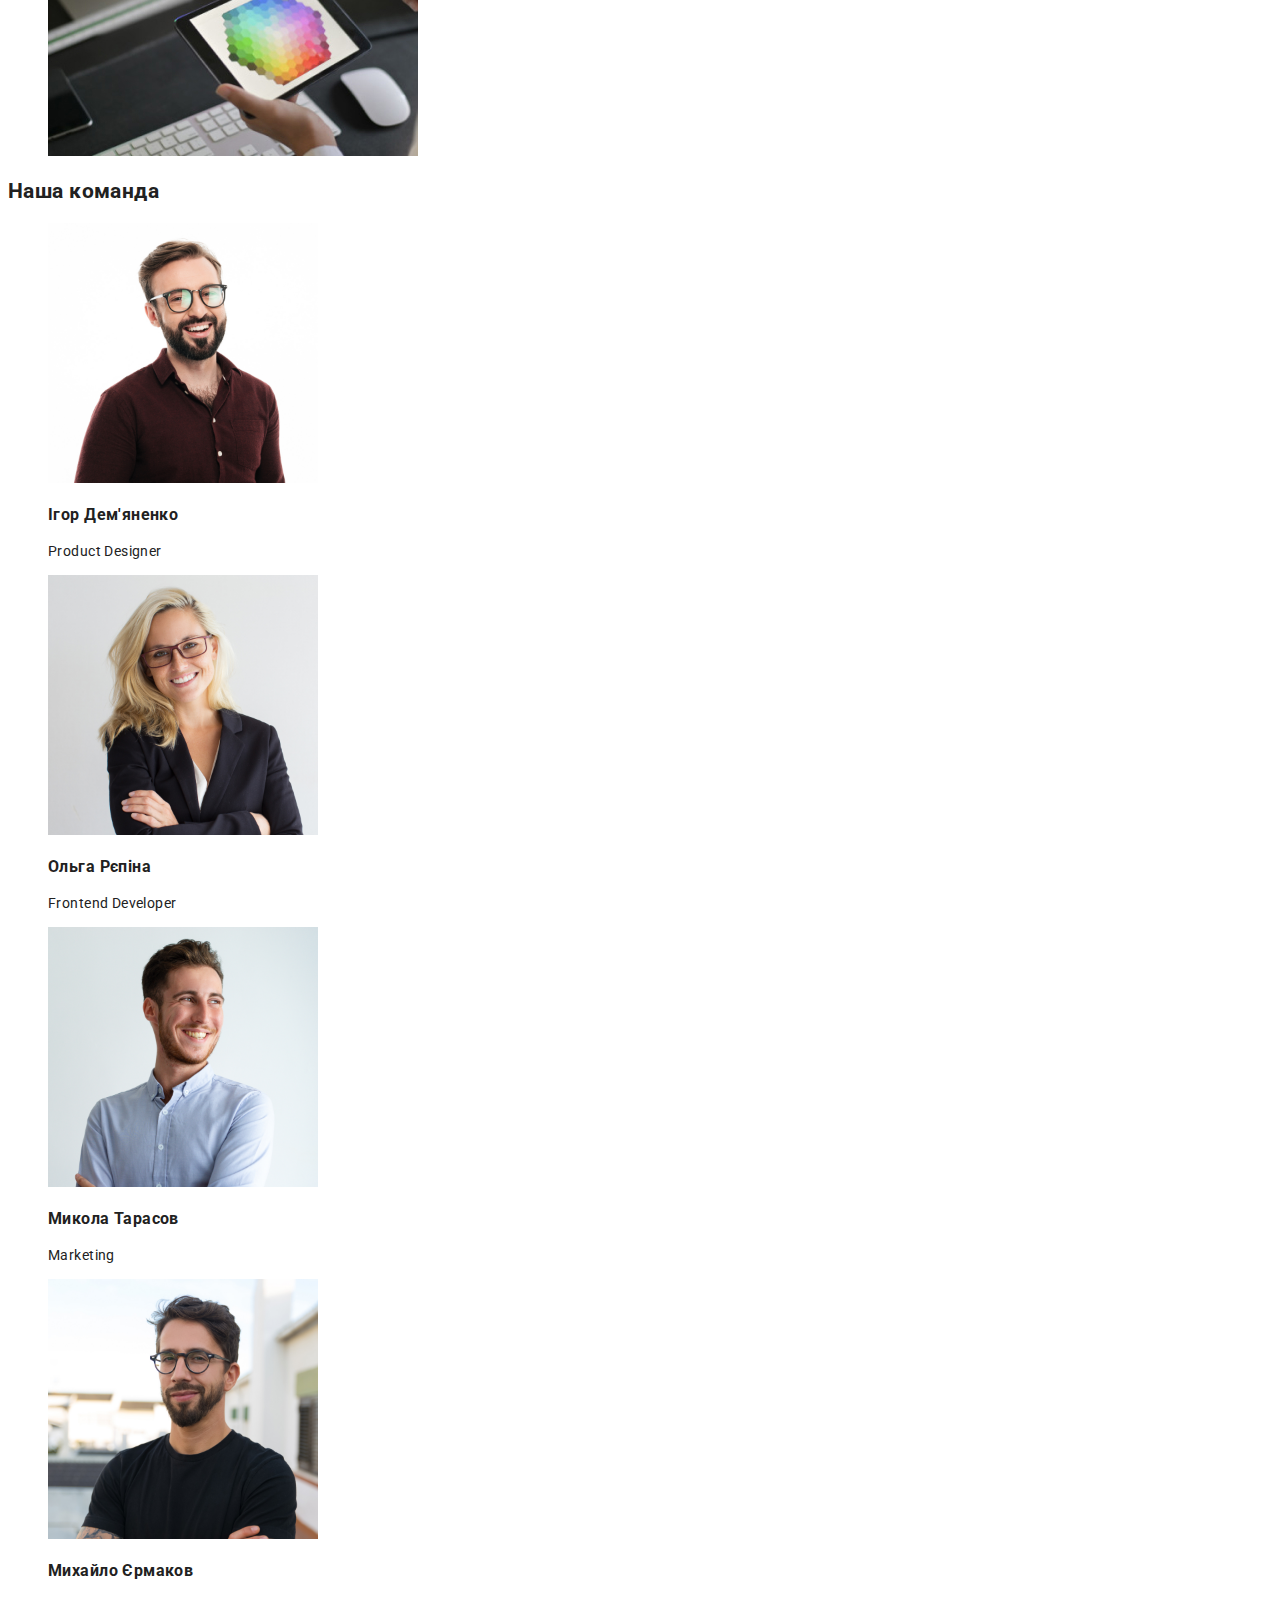
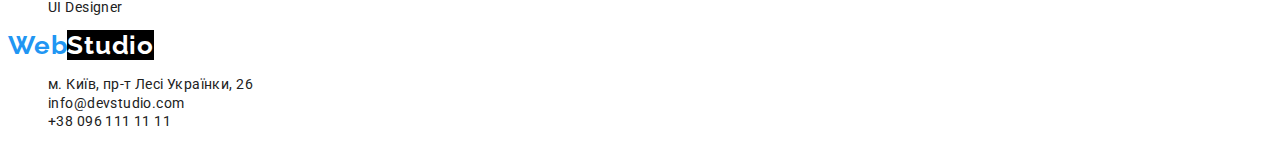
==== commit fd8a4a45: "add mistakes" ====
--- a/index.html
+++ b/index.html
@@ -20,15 +20,15 @@
       <a><span class="logoweb">Web</span><span class="logostudio">Studio</span></a>
       <nav>
         <ul class="list">
-          <li class="list"><a href=""  class="list-li">Студія</a></li>
-          <li class="list"><a href="./portfolio.html" class="list-link">Портфоліо</a></li>
-          <li class="list"><a href="" class="list-link">Контакти</a></li>
+          <li class="list"><a href="" class="header-link-nav">Студія</a></li>
+          <li class="list"><a href="./portfolio.html" class="header-link-nav">Портфоліо</a></li>
+          <li ><a href="" class="header-link-nav">Контакти</a></li>
         </ul>
       </nav>
 
       <ul class="list">
-        <li><a href="mailto:info@devstudio.com">info@devstudio.com</a></li>
-        <li><a href="tel:+380961111111"  class="list-number">+38 096 111 11 11</a></li>
+        <li><a href="mailto:info@devstudio.com" class="header-link-item">info@devstudio.com</a></li>
+        <li><a href="tel:+380961111111"  class="header-link-item">+38 096 111 11 11</a></li>
       </ul>
       
     </header>
@@ -36,38 +36,40 @@
 
     <main>
       <!--Головна частина-->
-      <section class="main">
-        <h1>Ефективні рішення для вашого бізнесу</h1>
-
-        <button class="btn" type="button">Замовити послугу</button>
+      <section class="title">
+        <h1 class="hero-title" >Ефективні рішення для вашого бізнесу</h1>
+        <button type="button" class="hero-button">Замовити послугу</button>
       </section>
 
-      <section class="group">
+      <!--Особливості-->
+
+      <section>
         <h2 hidden class="">Переваги</h2>
+
         <ul class="list">
           <li>
-            <h class="group-title"3>УВАГА ДО ДЕТАЛЕЙ</h3>
-            <p class="group-text">
+            <h3 class="subtitle">УВАГА ДО ДЕТАЛЕЙ</h3>
+            <p class="text">
               Iдейні міркування, і навіть початок повсякденної роботи з
               формування позиції.
             </p>
           </li>
           <li>
-            <h3 class="group-title">ПУНКТУАЛЬНІСТЬ</h3>
-            <p class="group-text">
+            <h3 class="subtitle">ПУНКТУАЛЬНІСТЬ</h3>
+            <p class="text">
               Завдання організації, особливо рамки і місце навчання кадрів тягне
               у себе.
             </p>
           </li>
           <li>
-            <h3 class="group-title">ПЛАНУВАННЯ</h3>
-            <p class="group-text">
+            <h3 class="subtitle">ПЛАНУВАННЯ</h3>
+            <p class="text">
               Так само консультація з широким активом значною мірою зумовлює.
             </p>
           </li>
           <li>
-            <h3 class="group-title">СУЧАСНІ ТЕХНОЛОГІЇ</h3>
-            <p class="group-text">
+            <h3 class="subtitle">СУЧАСНІ ТЕХНОЛОГІЇ</h3>
+            <p class="text">
               Значимість цих проблем настільки очевидна, що реалізація планових
               завдань.
             </p>
@@ -75,9 +77,9 @@
         </ul>
       </section>
 
-      <section class="duty">
+      <section class="main-content">
         <!--Блок чим ми займаємося-->
-        <h2 class="section-title">Чим ми займаємося</h2>
+        <h2 class="post-title">Чим ми займаємося</h2>
         <ul class="list">
           <li>
             <img src="./images/img4.jpg" alt="Написання коду" width="370" />
@@ -101,51 +103,53 @@
 
       <section class="team">
         <!--Блок наша команда-->
-        <h2 class="section-title">Наша команда</h2>
+        <h2 class="team-section">Наша команда</h2>
         <ul class="list">
-          <li>
+          <li class="team-member-card">
             <img src="./images/img.jpg" alt="чоловік в окулярах" width="270" />
-            <h3 class="team-title">Ігор Дем'яненко</h3>
-            <p>Product Designer</p>
+            <h3 class="team-member-name">Ігор Дем'яненко</h3>
+            <p class="team-member-position">Product Designer</p>
           </li>
 
-          <li>
+          <li class="team-member-card">
             <img
               src="./images/img1.jpg"
               alt="Блондинка в окулярах "
               width="270"
             />
-            <h3 class="team-title">Ольга Рєпіна</h3>
-            <p>Frontend Developer</p>
+            <h3 class="team-member-name">Ольга Рєпіна</h3>
+            <p class="team-member-position">Frontend Developer</p>
           </li>
 
-          <li>
+          <li class="team-member-card">
             <img src="./images/img2.jpg" alt="чоловік з бородою" width="270" />
-            <h3 class="team-title">Микола Тарасов</h3>
-            <p>Marketing</p>
+            <h3 class="team-member-name">Микола Тарасов</h3>
+            <p class="team-member-position">Marketing</p>
           </li>
 
-          <li>
+          <li class="team-member-card">
             <img
               src="./images/img3.jpg"
               alt="чоловік в окулярах з бородою"
               width="270"
             />
-            <h3>Михайло Єрмаков</h3>
-            <p>UI Designer</p>
+            <h3 class="team-member-name">Михайло Єрмаков</h3>
+            <p class="team-member-position">UI Designer</p>
           </li>
         </ul>
       </section>
     </main>
 
-    <footer>
+    <footer class="footer">
       <!--Підвал сторінки-->
+
       <a><span class="logoweb">Web</span><span class="logostudiof">Studio</span></a>
-      <address>м. Київ, пр-т Лесі Українки, 26</address>
 
       <ul class="list">
-        <li><a href="mailto:info@devstudio.com">info@devstudio.com</a></li>
-        <li><a href="tel:+380961111111"  class="list-number">+38 096 111 11 11</a></li>
+        <li><a href="https://www.google.com/maps/place/Lesi+Ukrainky+Blvd,+26,+Kyiv,+02000/@50.4265807,30.5383858,17z/data=!3m1!4b1!4m5!3m4!1s0x40d4cf0e033ecbe9:0x57a4dffefec77da0!8m2!3d50.4265807!4d30.5383858"
+          target="_blank" rel="noreferrer noopener nofollow" class="footer-link-location">м. Київ, пр-т Лесі Українки, 26</a></li>
+        <li><a href="mailto:info@devstudio.com" class="foter-link-item">info@devstudio.com</a></li>
+        <li><a href="tel:+380961111111"  class="foter-link-item">+38 096 111 11 11</a></li>
       </ul>
     </footer>
 
--- a/css/styles.css
+++ b/css/styles.css
@@ -7,9 +7,11 @@
      --main-txt-color:#212121;
      --light-txt-color: #FFFF;
      --akc-txt-color: #2196F3 ;
+     --second-text-color:#757575 ;
 
     /* Background colours */
-    --main-bg-color:#F5F4FA;
+    --main-bg-color:#FFFFFF;
+    --second-bg-color:#F5F4FA
 
      /* Others */
 
@@ -71,7 +73,7 @@
    
     color:var(--akc-txt-color);
 }
-.list:focus:{
+.list:focus:{    
     color:var(--akc-txt-color);
 }
 .link:hover {
@@ -81,35 +83,28 @@
     color:var(--akc-txt-color);
 }
 
-
-.list-li {
-    font-family:var(--main-font);
-    font-weight: 500;
-    font-size: 14px;
-    line-height: 1.14;
-    letter-spacing: 0.02em;
-    color: #2196F3;
+.title {
+    background-color: #2F303A;
+    color:var(--light-txt-color);
+    font-weight: 900;
+    font-size: 44px;
+    line-height: 1.36;
+    text-align: center;
+    letter-spacing: 0.06em;
+    text-transform: uppercase;
 }
 
-.list-link {
-    font-family:var(--main-font);
-    font-size: 14px;
-    font-weight: 500;
-    letter-spacing: 0.02em;
-    line-height: 1.14;
-        color: #212121;
+.text {
+    font-family: 'Roboto';
+font-style: normal;
+font-weight: 400;
+font-size: 14px;
+line-height: 1.714px;
+letter-spacing: 0.03em;
+color: var(--second-text-color) ;
 }
 
-.list-number {
-    color:  #757575;
-}
-.main {
-    background-color: #2F303A;
-    color: #FFFFFF;
-text-align: center;
-}
-
-.btn {
+.hero-button {
     font-family:inherit;
 font-weight: 700;
 font-size: 16px;
@@ -120,60 +115,24 @@
 color: #FFFFFF;
 cursor: pointer;
 }
-
-.group-title {
-    font-family:var(--main-font);
-  font-weight: 700;
-  line-height: 1.14;
-  letter-spacing: 0.03em;
-  text-transform: uppercase;
-  color: #212121;
-  font-size: 14px;
-}
-.group-text {
-    line-height: 1.14; 
-    color: #757575;
+.hero-button:hover {
+    color:var(--akc-txt-color);
 }
 
-.section-title {
-    line-height: 1.16;
-    text-align: center;
-    font-size: 36px;
-}
-
-.team-tittle {
-font-size: 16px;
-line-height: 1.18;
-text-align: center;
-letter-spacing: 0.03em;
-
-}
-.work-title {
-font-size: 18px;
-line-height: 2.0;
-letter-spacing: 0.06em;
-}
-.work-text {
-    font-size: 16px;
-    line-height: 1.87;
-    letter-spacing: 0.03em;
-    color: #757575;
-}
-.button {
+.menu-button {
     cursor: pointer;
     border: none;
-    background-color: var(--main-bg-color) ;
+    background-color: var(--second-bg-color);
     border-radius: 4px;
     font-weight: 500;
     font-size: 16px;
-    line-height: 1.62;
-    text-align: center;
-    color: var(--main-txt-color)
+    line-height: ( 26 / 16 );
+    text-align:center ;
+    color: var(--main-txt-color);
+
 }
-.button:hover {
-    color: var(--akc-txt-color);
-}
-.button:focus {
-    color: var(--akc-txt-color);
-}
-
+.menu-button:hover,
+.menu-button:focus {
+    color: var(--light-txt-color);
+    background-color: var(--second-text-color);
+}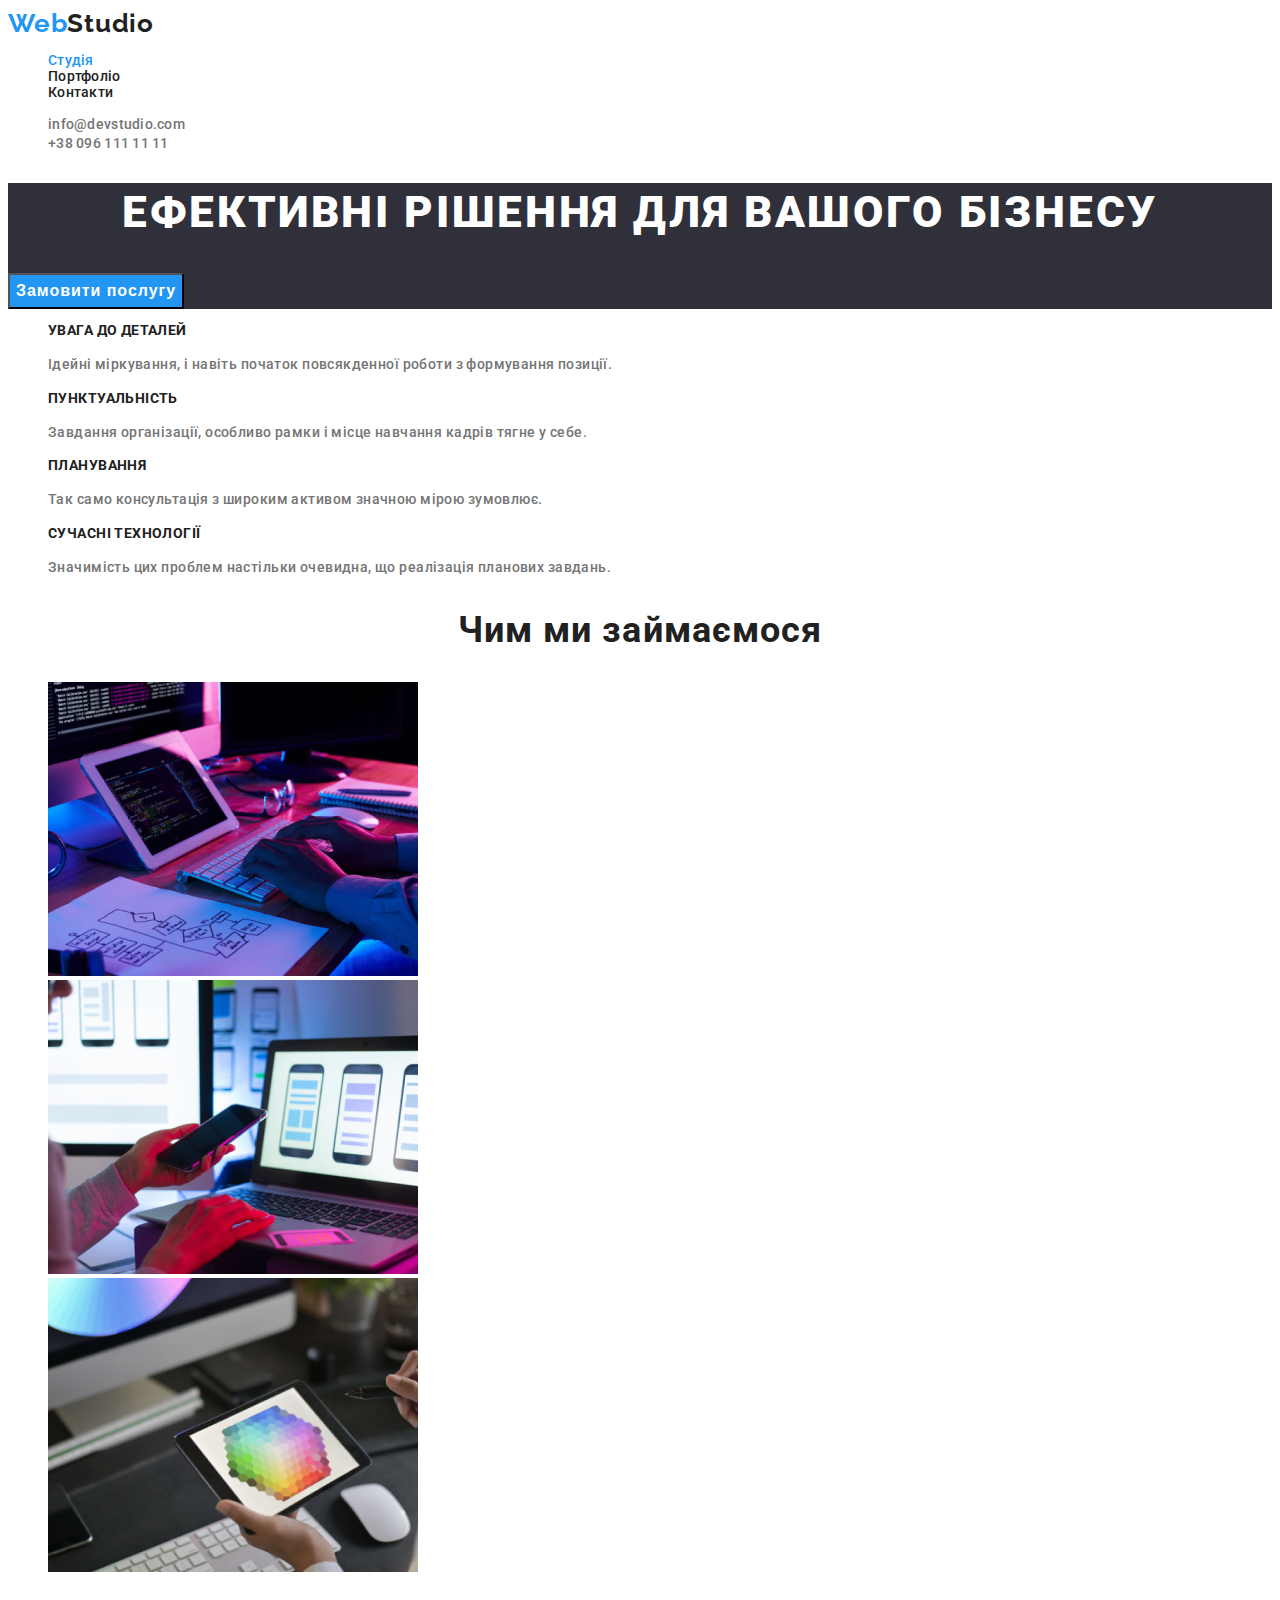
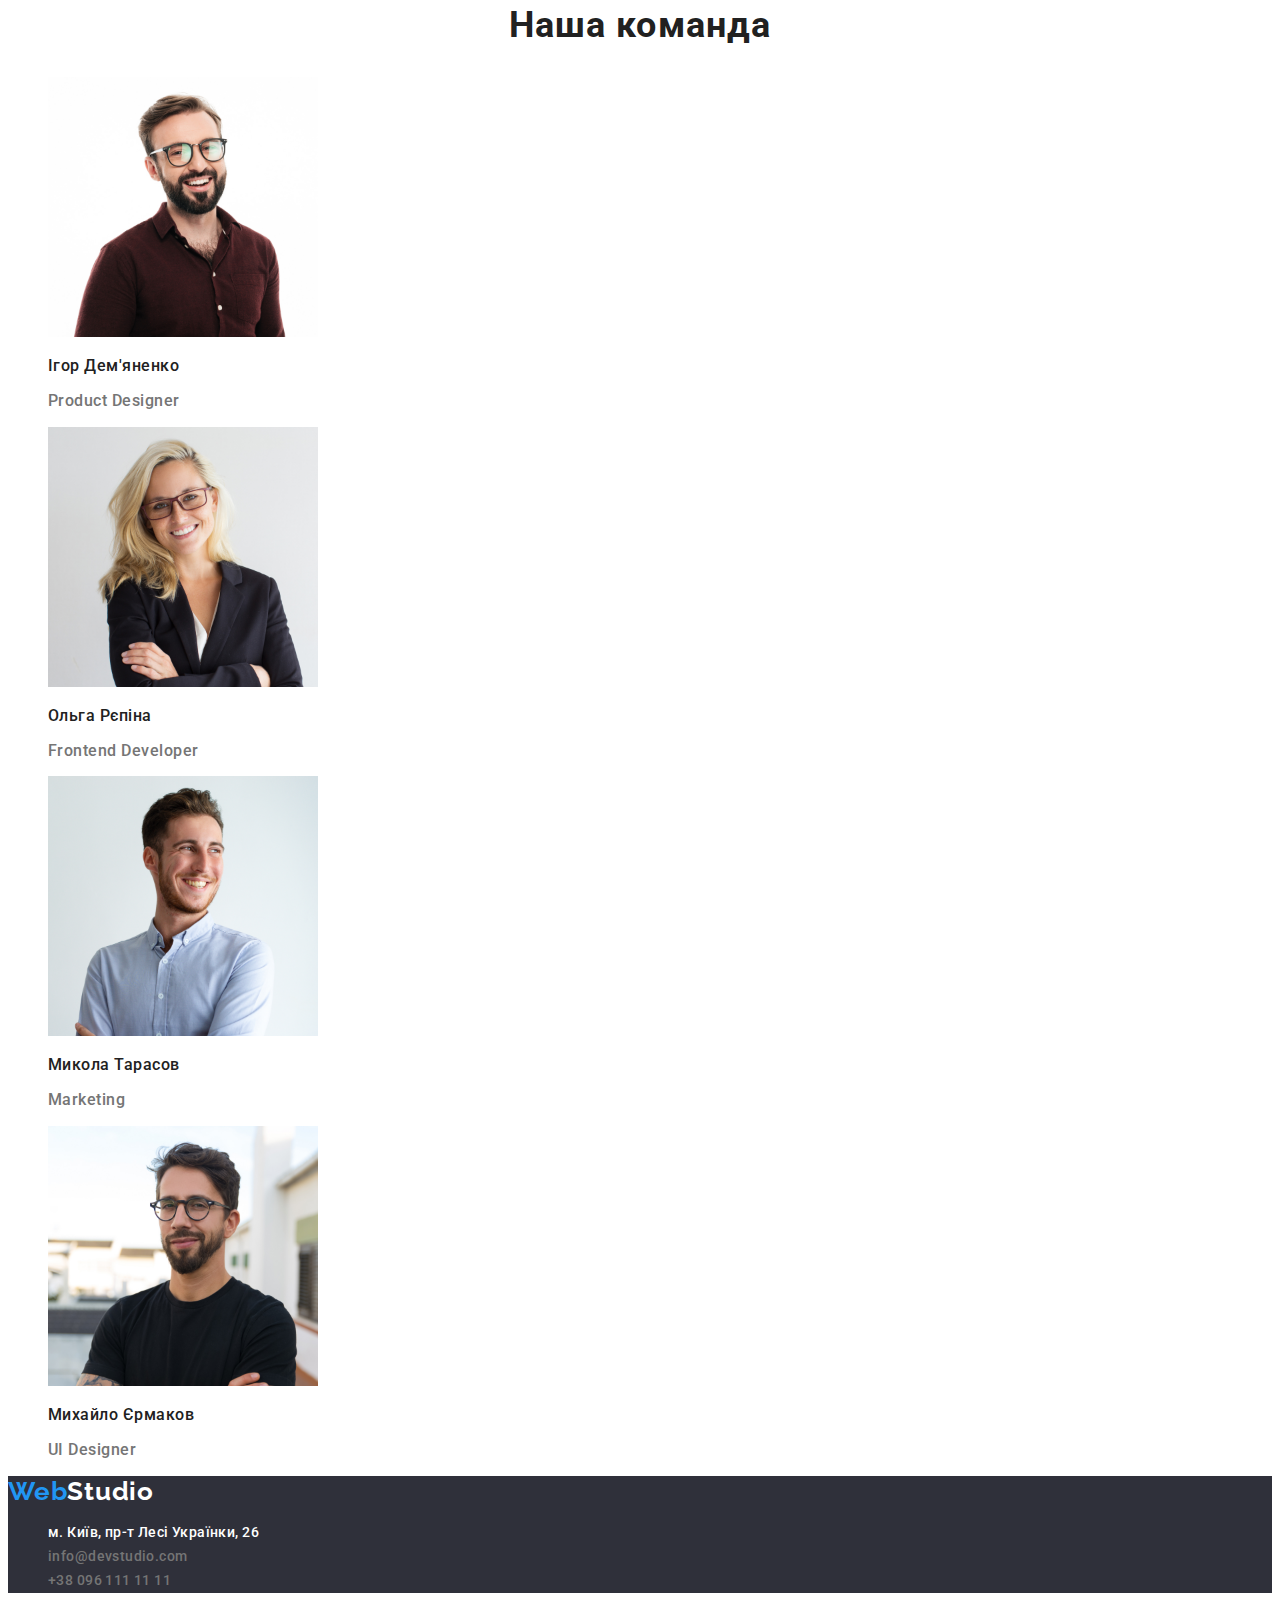
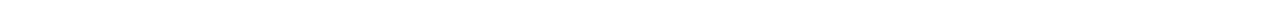
==== commit dd66a2d9: "Improve all mistakse" ====
--- a/index.html
+++ b/index.html
@@ -21,14 +21,14 @@
       <nav>
         <ul class="list">
           <li class="list"><a href="" class="header-link-nav">Студія</a></li>
-          <li class="list"><a href="./portfolio.html" class="header-link-nav">Портфоліо</a></li>
-          <li ><a href="" class="header-link-nav">Контакти</a></li>
+          <li class="list"><a href="./portfolio.html" >Портфоліо</a></li>
+          <li class="list"><a href="">Контакти</a></li>
         </ul>
       </nav>
 
       <ul class="list">
-        <li><a href="mailto:info@devstudio.com" class="header-link-item">info@devstudio.com</a></li>
-        <li><a href="tel:+380961111111"  class="header-link-item">+38 096 111 11 11</a></li>
+        <li ><a href="mailto:info@devstudio.com" class="header-link-item">info@devstudio.com</a></li>
+        <li ><a href="tel:+380961111111"  class="header-link-item">+38 096 111 11 11</a></li>
       </ul>
       
     </header>
@@ -36,8 +36,8 @@
 
     <main>
       <!--Головна частина-->
-      <section class="title">
-        <h1 class="hero-title" >Ефективні рішення для вашого бізнесу</h1>
+      <section class="title" >
+        <h1 class="title" >Ефективні рішення для вашого бізнесу</h1>
         <button type="button" class="hero-button">Замовити послугу</button>
       </section>
 
@@ -79,7 +79,7 @@
 
       <section class="main-content">
         <!--Блок чим ми займаємося-->
-        <h2 class="post-title">Чим ми займаємося</h2>
+        <h2 class="section-title">Чим ми займаємося</h2>
         <ul class="list">
           <li>
             <img src="./images/img4.jpg" alt="Написання коду" width="370" />
@@ -103,12 +103,12 @@
 
       <section class="team">
         <!--Блок наша команда-->
-        <h2 class="team-section">Наша команда</h2>
+        <h2 class="section-title">Наша команда</h2>
         <ul class="list">
-          <li class="team-member-card">
+          <li>
             <img src="./images/img.jpg" alt="чоловік в окулярах" width="270" />
-            <h3 class="team-member-name">Ігор Дем'яненко</h3>
-            <p class="team-member-position">Product Designer</p>
+            <h3 class="team-name">Ігор Дем'яненко</h3>
+            <p class="team-position">Product Designer</p>
           </li>
 
           <li class="team-member-card">
@@ -117,14 +117,14 @@
               alt="Блондинка в окулярах "
               width="270"
             />
-            <h3 class="team-member-name">Ольга Рєпіна</h3>
-            <p class="team-member-position">Frontend Developer</p>
+            <h3 class="team-name">Ольга Рєпіна</h3>
+            <p class="team-position">Frontend Developer</p>
           </li>
 
           <li class="team-member-card">
             <img src="./images/img2.jpg" alt="чоловік з бородою" width="270" />
-            <h3 class="team-member-name">Микола Тарасов</h3>
-            <p class="team-member-position">Marketing</p>
+            <h3 class="team-name">Микола Тарасов</h3>
+            <p class="team-position">Marketing</p>
           </li>
 
           <li class="team-member-card">
@@ -133,8 +133,8 @@
               alt="чоловік в окулярах з бородою"
               width="270"
             />
-            <h3 class="team-member-name">Михайло Єрмаков</h3>
-            <p class="team-member-position">UI Designer</p>
+            <h3 class="team-name">Михайло Єрмаков</h3>
+            <p class="team-position">UI Designer</p>
           </li>
         </ul>
       </section>
@@ -146,10 +146,10 @@
       <a><span class="logoweb">Web</span><span class="logostudiof">Studio</span></a>
 
       <ul class="list">
-        <li><a href="https://www.google.com/maps/place/Lesi+Ukrainky+Blvd,+26,+Kyiv,+02000/@50.4265807,30.5383858,17z/data=!3m1!4b1!4m5!3m4!1s0x40d4cf0e033ecbe9:0x57a4dffefec77da0!8m2!3d50.4265807!4d30.5383858"
+        <li class="list"><a href="https://www.google.com/maps/place/Lesi+Ukrainky+Blvd,+26,+Kyiv,+02000/@50.4265807,30.5383858,17z/data=!3m1!4b1!4m5!3m4!1s0x40d4cf0e033ecbe9:0x57a4dffefec77da0!8m2!3d50.4265807!4d30.5383858"
           target="_blank" rel="noreferrer noopener nofollow" class="footer-link-location">м. Київ, пр-т Лесі Українки, 26</a></li>
-        <li><a href="mailto:info@devstudio.com" class="foter-link-item">info@devstudio.com</a></li>
-        <li><a href="tel:+380961111111"  class="foter-link-item">+38 096 111 11 11</a></li>
+        <li class="list"><a href="mailto:info@devstudio.com" class="foter-link-item">info@devstudio.com</a></li>
+        <li class="list"><a href="tel:+380961111111"  class="foter-link-item">+38 096 111 11 11</a></li>
       </ul>
     </footer>
 
--- a/css/styles.css
+++ b/css/styles.css
@@ -11,14 +11,11 @@
 
     /* Background colours */
     --main-bg-color:#FFFFFF;
-    --second-bg-color:#F5F4FA
 
      /* Others */
-
 }
 
 /* Reset */
-
 
 .link {
     text-decoration: none;
@@ -27,9 +24,14 @@
 .list {
     list-style: none;
 }
+
 a {
     text-decoration: none;
     color: currentColor;
+}
+.option {
+
+    text-decoration: none;
 }
 
 .page {
@@ -40,8 +42,6 @@
     color: var(--main-txt-color);
 }
 
-
-
 /**   HEADER   **/
 
 .logoweb {
@@ -50,30 +50,41 @@
     font-size: 26px;
     line-height: 1.19;
     letter-spacing: 0.03em;
-    color: #2196F3;
-}
+    color: var(--akc-txt-color);
+}
+
 .logostudio {
     font-family:var(--secondary-font);
     font-weight: 700;
     font-size: 26px;
     line-height: 1.19;
     letter-spacing: 0.03em;
-    color: #000000;
-}
-.logostudiof {
-    font-family:var(--secondary-font);
-    font-weight: 700;
-    font-size: 26px;
-    line-height: 1.19;
-    letter-spacing: 0.03em;
-    background-color: #000000;
-    color:var(--light-txt-color);
-}
-.list:hover  {
-   
-    color:var(--akc-txt-color);
-}
-.list:focus:{    
+    color: var(--main-txt-color)
+}
+
+.list {
+font-weight: 500;
+font-size: 14px;
+line-height: 1.14;
+letter-spacing: 0.02em;
+color: var(--main-txt-color);
+}
+.header-link-nav {
+    color: var(--akc-txt-color);
+}
+.header-link-item {
+font-size: 14px;
+line-height: 1.4;
+letter-spacing: 0.02em;
+color: var(--second-text-color);
+}
+.header-link-item:hover {
+    color:var(--akc-txt-color);
+}
+.list:hover {
+    color:var(--akc-txt-color);
+}
+.list:focus {    
     color:var(--akc-txt-color);
 }
 .link:hover {
@@ -84,55 +95,135 @@
 }
 
 .title {
-    background-color: #2F303A;
-    color:var(--light-txt-color);
-    font-weight: 900;
-    font-size: 44px;
-    line-height: 1.36;
-    text-align: center;
-    letter-spacing: 0.06em;
-    text-transform: uppercase;
-}
-
+font-weight: 900;
+font-size: 44px;
+line-height: 1.36;
+text-align: center;
+letter-spacing: 0.06em;
+text-transform: uppercase;
+color: var(--light-txt-color);
+background-color: #2F303A;
+}
+
+.section-title {
+font-weight: 700;
+font-size: 36px;
+line-height: 1.16;
+text-align: center;
+letter-spacing: 0.03em;
+color: var(--main-txt-color);
+
+}
 .text {
-    font-family: 'Roboto';
-font-style: normal;
-font-weight: 400;
-font-size: 14px;
-line-height: 1.714px;
+font-size: 14px;
+line-height: 1.71;
 letter-spacing: 0.03em;
 color: var(--second-text-color) ;
 }
 
 .hero-button {
-    font-family:inherit;
 font-weight: 700;
 font-size: 16px;
-line-height: 1.85;
-background: #2196F3;
-box-shadow: 0px 4px 4px rgba(0, 0, 0, 0.15);
-border-radius: 4px;
-color: #FFFFFF;
-cursor: pointer;
+line-height: 1.87;
+display: flex;
+align-items: center;
+text-align: center;
+letter-spacing: 0.06em;
+color:var(--main-bg-color);
+background-color: var(--akc-txt-color);
 }
 .hero-button:hover {
-    color:var(--akc-txt-color);
+    background-color:var(--second-text-color);
+}
+
+.product-name {
+    font-weight: 700;
+    font-size: 18px;
+    line-height: 2.0;
+    letter-spacing: 0.06em;
+    color: var(--main-txt-color);
+}
+
+.product-txt {
+    font-size: 16px;
+    line-height: 1.87;
+    letter-spacing: 0.03em; 
+    color: var(--second-text-color);
+
 }
 
 .menu-button {
     cursor: pointer;
     border: none;
-    background-color: var(--second-bg-color);
-    border-radius: 4px;
     font-weight: 500;
     font-size: 16px;
-    line-height: ( 26 / 16 );
-    text-align:center ;
+    line-height: 1.62;
+    text-align: center;
+    letter-spacing: 0.03em;
     color: var(--main-txt-color);
-
 }
 .menu-button:hover,
 .menu-button:focus {
-    color: var(--light-txt-color);
-    background-color: var(--second-text-color);
-}+    background-color: var(--akc-txt-color);
+}
+
+.subtitle {
+font-weight: 700;
+font-size: 14px;
+line-height: 1.14;
+letter-spacing: 0.03em;
+text-transform: uppercase;
+color: var(--main-txt-color);
+}
+
+.team-name {
+    font-weight: 500;
+    font-size: 16px;
+    line-height: 1.18;
+    letter-spacing: 0.03em;
+    color:var(--main-txt-color);
+    
+}
+.team-position {
+    font-size: 16px;
+    line-height: 1.18;
+    letter-spacing: 0.03em;
+    color:var(--second-text-color); 
+}
+
+.footer {
+    background-color: #2F303A;
+}
+
+.footer-link-location {
+   font-size: 14px;
+   line-height: 1.71;
+   letter-spacing: 0.03em;
+   color: var(--light-txt-color);
+}
+.foter-link-item {
+    text-decoration: none;
+   font-size: 14px;
+   line-height: 1.71;
+   letter-spacing: 0.03em;
+   color: var(--second-text-color);
+}
+.logostudiof {
+    font-family:var(--secondary-font);
+    font-weight: 700;
+    font-size: 26px;
+    line-height: 1.19;
+    letter-spacing: 0.03em;
+    color:var(--light-txt-color);
+}
+.foter-link-item:hover {
+    color: var(--akc-txt-color);
+}
+.foter-link-item:focus {
+    color: var(--akc-txt-color);}
+
+.footer-link-location:hover {
+    color: var(--akc-txt-color);
+}
+.footer-link-location:focus {
+     color: var(--akc-txt-color);}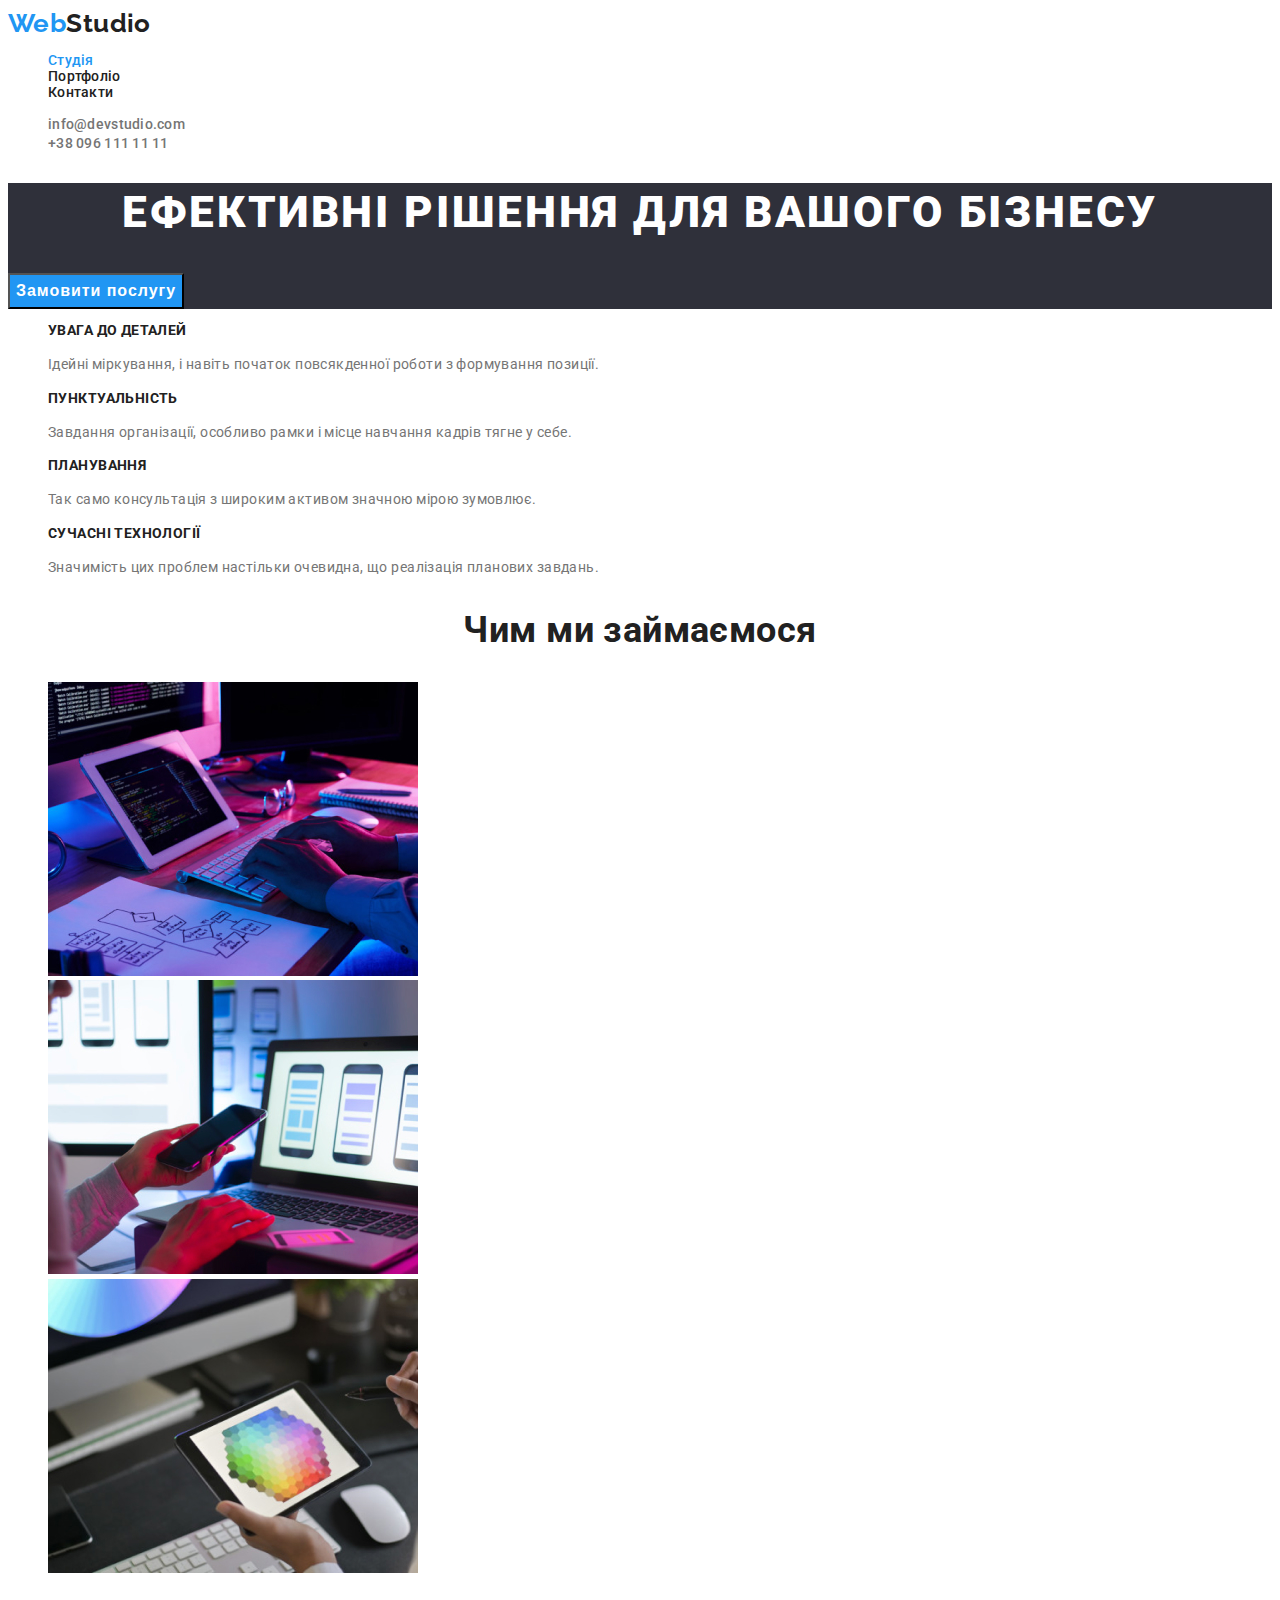
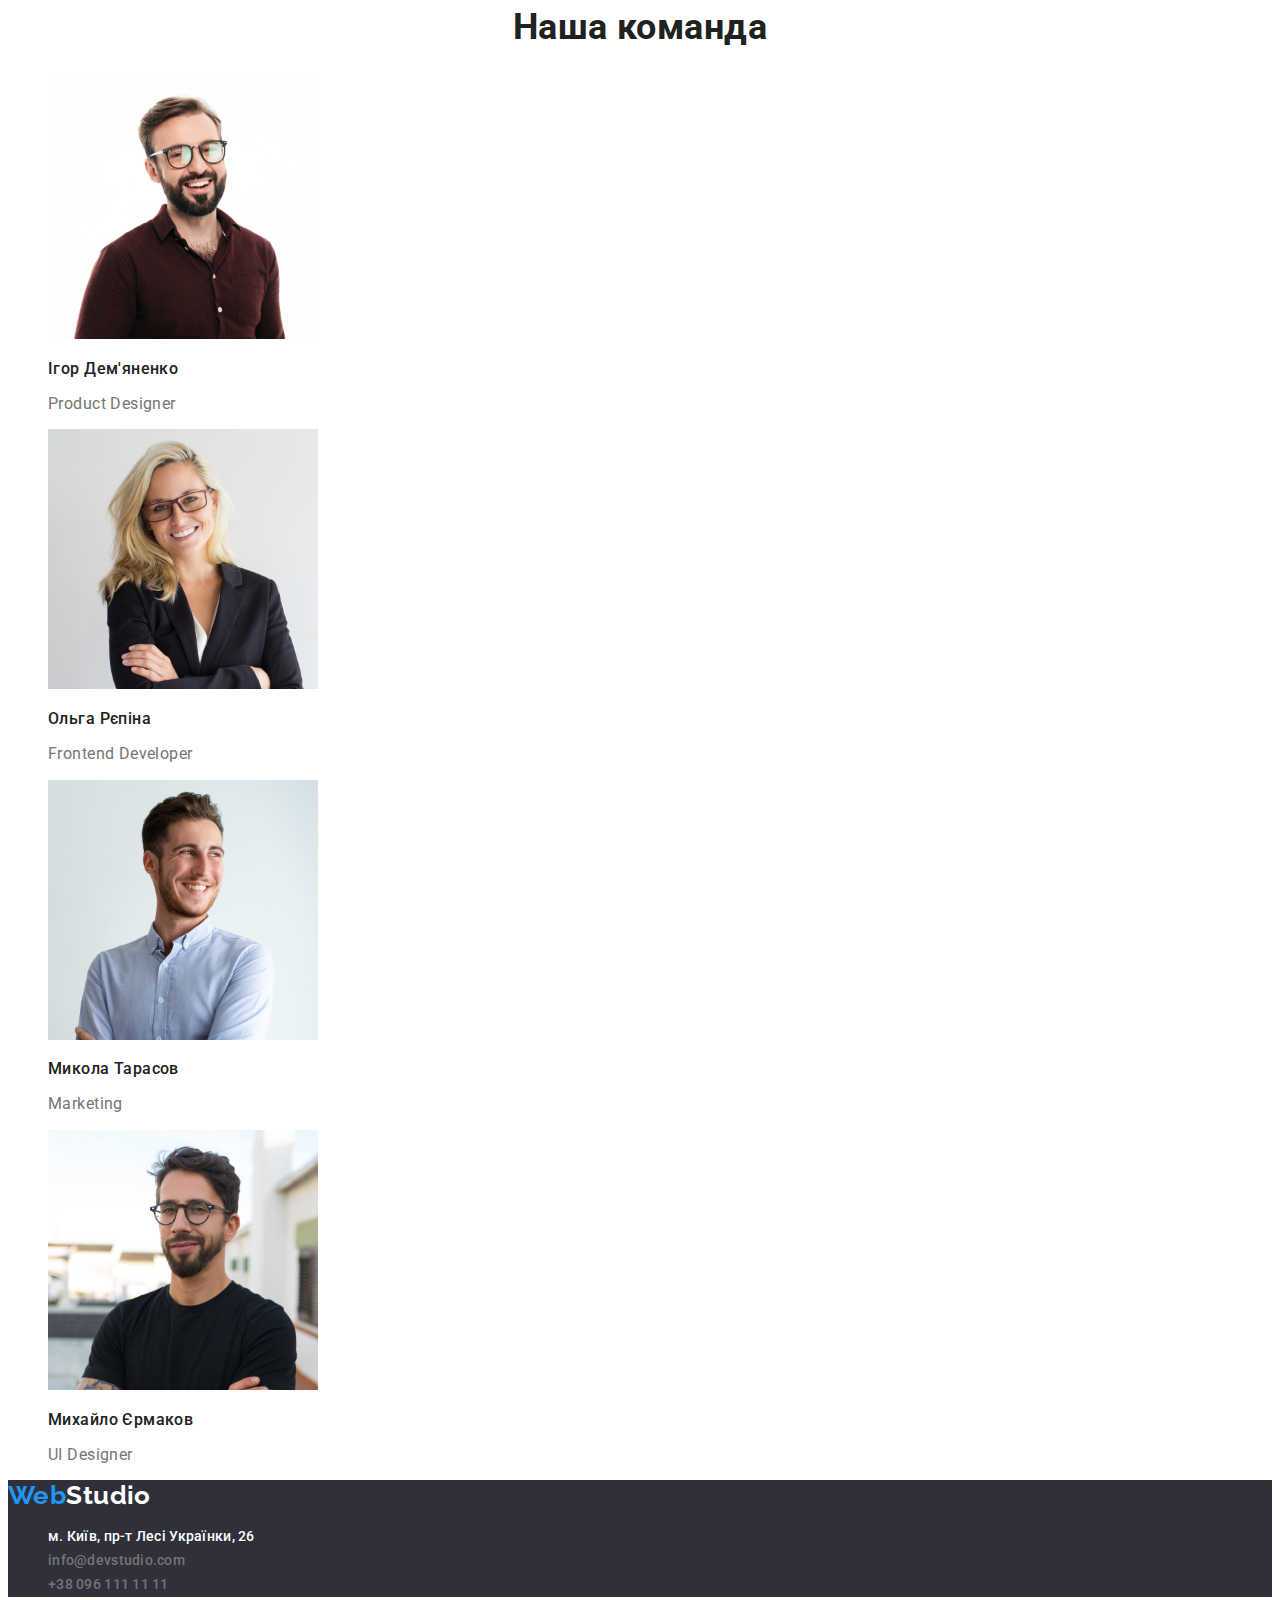
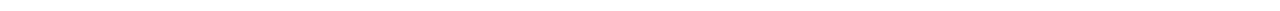
==== commit 9973fb38: "improve all mistakes" ====
--- a/index.html
+++ b/index.html
@@ -7,8 +7,8 @@
     <title>Document</title>
     <link rel="preconnect" href="https://fonts.googleapis.com"> 
       <link rel="preconnect" href="https://fonts.gstatic.com" crossorigin> 
-      <link 
-      href="https://fonts.googleapis.com/css2?family=Raleway:wght@700&family=Roboto:wght@400;500;700&display=swap" rel="stylesheet"
+      <link rel="preconnect" href="https://fonts.googleapis.com"> 
+      <link href="https://fonts.googleapis.com/css2?family=Raleway:wght@700&family=Roboto:wght@400;500;700;900&display=swap" rel="stylesheet"
     />
     <link rel="stylesheet" href="./css/styles.css" />
     
@@ -46,7 +46,7 @@
       <section>
         <h2 hidden class="">Переваги</h2>
 
-        <ul class="list">
+        <ul class="listone" >
           <li>
             <h3 class="subtitle">УВАГА ДО ДЕТАЛЕЙ</h3>
             <p class="text">
@@ -80,7 +80,7 @@
       <section class="main-content">
         <!--Блок чим ми займаємося-->
         <h2 class="section-title">Чим ми займаємося</h2>
-        <ul class="list">
+        <ul class="listone">
           <li>
             <img src="./images/img4.jpg" alt="Написання коду" width="370" />
           </li>
@@ -104,7 +104,7 @@
       <section class="team">
         <!--Блок наша команда-->
         <h2 class="section-title">Наша команда</h2>
-        <ul class="list">
+        <ul class="listone">
           <li>
             <img src="./images/img.jpg" alt="чоловік в окулярах" width="270" />
             <h3 class="team-name">Ігор Дем'яненко</h3>
@@ -145,7 +145,7 @@
 
       <a><span class="logoweb">Web</span><span class="logostudiof">Studio</span></a>
 
-      <ul class="list">
+      <ul>
         <li class="list"><a href="https://www.google.com/maps/place/Lesi+Ukrainky+Blvd,+26,+Kyiv,+02000/@50.4265807,30.5383858,17z/data=!3m1!4b1!4m5!3m4!1s0x40d4cf0e033ecbe9:0x57a4dffefec77da0!8m2!3d50.4265807!4d30.5383858"
           target="_blank" rel="noreferrer noopener nofollow" class="footer-link-location">м. Київ, пр-т Лесі Українки, 26</a></li>
         <li class="list"><a href="mailto:info@devstudio.com" class="foter-link-item">info@devstudio.com</a></li>
--- a/css/styles.css
+++ b/css/styles.css
@@ -16,7 +16,10 @@
 }
 
 /* Reset */
-
+.listone {
+    text-decoration: none;
+    list-style: none;
+}
 .link {
     text-decoration: none;
     color: currentColor;
@@ -49,7 +52,6 @@
     font-weight: 700;
     font-size: 26px;
     line-height: 1.19;
-    letter-spacing: 0.03em;
     color: var(--akc-txt-color);
 }
 
@@ -58,22 +60,20 @@
     font-weight: 700;
     font-size: 26px;
     line-height: 1.19;
-    letter-spacing: 0.03em;
     color: var(--main-txt-color)
 }
 
 .list {
 font-weight: 500;
-font-size: 14px;
 line-height: 1.14;
 letter-spacing: 0.02em;
 color: var(--main-txt-color);
 }
+
 .header-link-nav {
     color: var(--akc-txt-color);
 }
 .header-link-item {
-font-size: 14px;
 line-height: 1.4;
 letter-spacing: 0.02em;
 color: var(--second-text-color);
@@ -106,38 +106,34 @@
 }
 
 .section-title {
-font-weight: 700;
 font-size: 36px;
 line-height: 1.16;
 text-align: center;
-letter-spacing: 0.03em;
-color: var(--main-txt-color);
-
-}
+}
+
 .text {
-font-size: 14px;
 line-height: 1.71;
-letter-spacing: 0.03em;
 color: var(--second-text-color) ;
 }
-
 .hero-button {
-font-weight: 700;
-font-size: 16px;
-line-height: 1.87;
-display: flex;
-align-items: center;
-text-align: center;
-letter-spacing: 0.06em;
-color:var(--main-bg-color);
-background-color: var(--akc-txt-color);
-}
+    font-weight: 700;
+    font-size: 16px;
+    line-height: 1.87;
+    display: flex;
+    align-items: center;
+    text-align: center;
+    letter-spacing: 0.06em;
+    color:var(--main-bg-color);
+    background-color: var(--akc-txt-color);
+    }
 .hero-button:hover {
-    background-color:var(--second-text-color);
-}
+        background-color:var(--second-text-color);
+    }
+    .hero-button:focus {
+        background-color:var(--second-text-color);
+    }
 
 .product-name {
-    font-weight: 700;
     font-size: 18px;
     line-height: 2.0;
     letter-spacing: 0.06em;
@@ -147,47 +143,56 @@
 .product-txt {
     font-size: 16px;
     line-height: 1.87;
-    letter-spacing: 0.03em; 
     color: var(--second-text-color);
 
 }
 
 .menu-button {
+    font-family: inherit;
     cursor: pointer;
     border: none;
-    font-weight: 500;
+    font-style: normal;
     font-size: 16px;
     line-height: 1.62;
     text-align: center;
+    color: var(--main-txt-color);
+    font-weight: 500;
     letter-spacing: 0.03em;
-    color: var(--main-txt-color);
+     color: #212121;
 }
 .menu-button:hover,
 .menu-button:focus {
     background-color: var(--akc-txt-color);
-}
-
+    color: var(--light-txt-color);
+}
+.menu-button-light { font-family: inherit;
+    cursor: pointer;
+    border: none;
+    font-style: normal;
+    font-size: 16px;
+    line-height: 1.62;
+    text-align: center;
+    color: var(--main-txt-color);
+    font-weight: 500;
+    letter-spacing: 0.03em;
+    background-color: var(--akc-txt-color);
+    color: var(--light-txt-color);
+}
 .subtitle {
-font-weight: 700;
 font-size: 14px;
 line-height: 1.14;
-letter-spacing: 0.03em;
 text-transform: uppercase;
-color: var(--main-txt-color);
 }
 
 .team-name {
     font-weight: 500;
     font-size: 16px;
+    line-height: 1.18;  
+}
+
+.team-position {
+    font-size: 16px;
     line-height: 1.18;
-    letter-spacing: 0.03em;
-    color:var(--main-txt-color);
-    
-}
-.team-position {
-    font-size: 16px;
-    line-height: 1.18;
-    letter-spacing: 0.03em;
     color:var(--second-text-color); 
 }
 
@@ -196,16 +201,12 @@
 }
 
 .footer-link-location {
-   font-size: 14px;
    line-height: 1.71;
-   letter-spacing: 0.03em;
    color: var(--light-txt-color);
 }
 .foter-link-item {
     text-decoration: none;
-   font-size: 14px;
    line-height: 1.71;
-   letter-spacing: 0.03em;
    color: var(--second-text-color);
 }
 .logostudiof {
@@ -213,7 +214,6 @@
     font-weight: 700;
     font-size: 26px;
     line-height: 1.19;
-    letter-spacing: 0.03em;
     color:var(--light-txt-color);
 }
 .foter-link-item:hover {
@@ -221,9 +221,3 @@
 }
 .foter-link-item:focus {
     color: var(--akc-txt-color);}
-
-.footer-link-location:hover {
-    color: var(--akc-txt-color);
-}
-.footer-link-location:focus {
-     color: var(--akc-txt-color);}